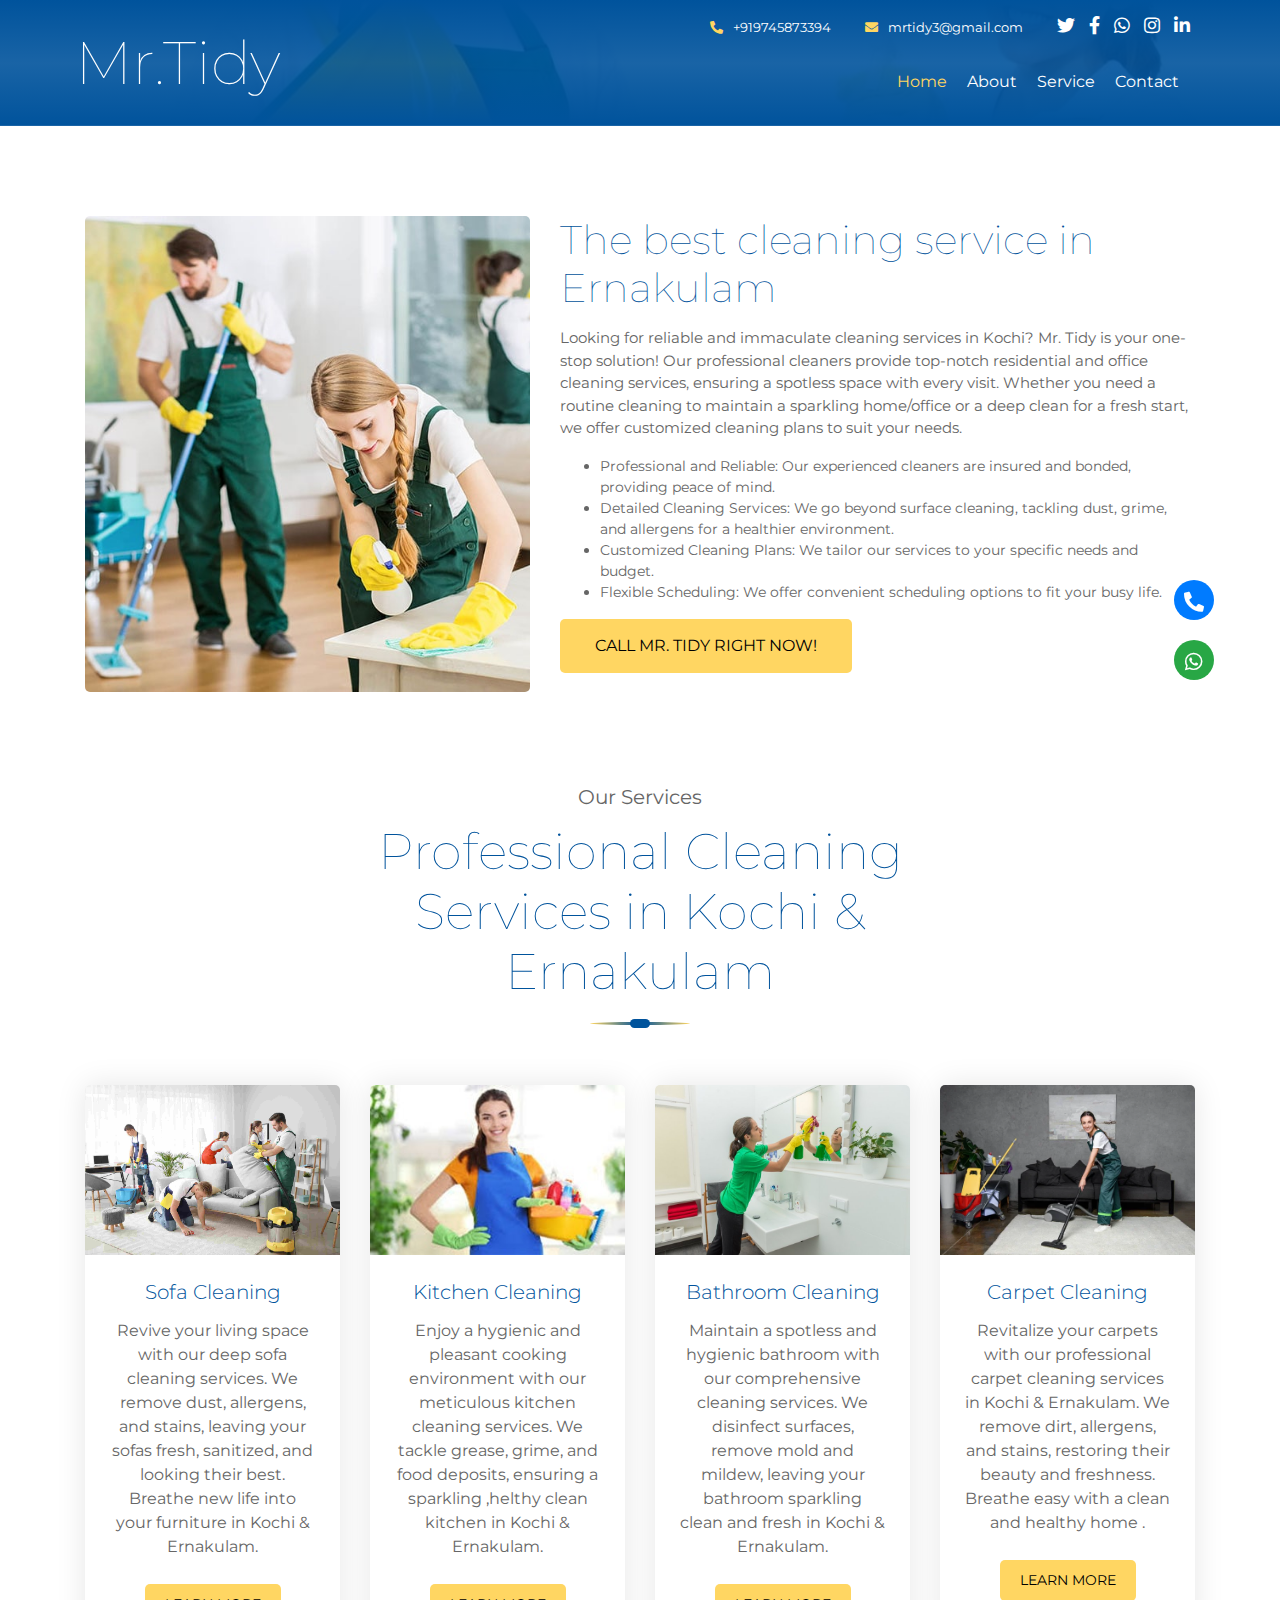
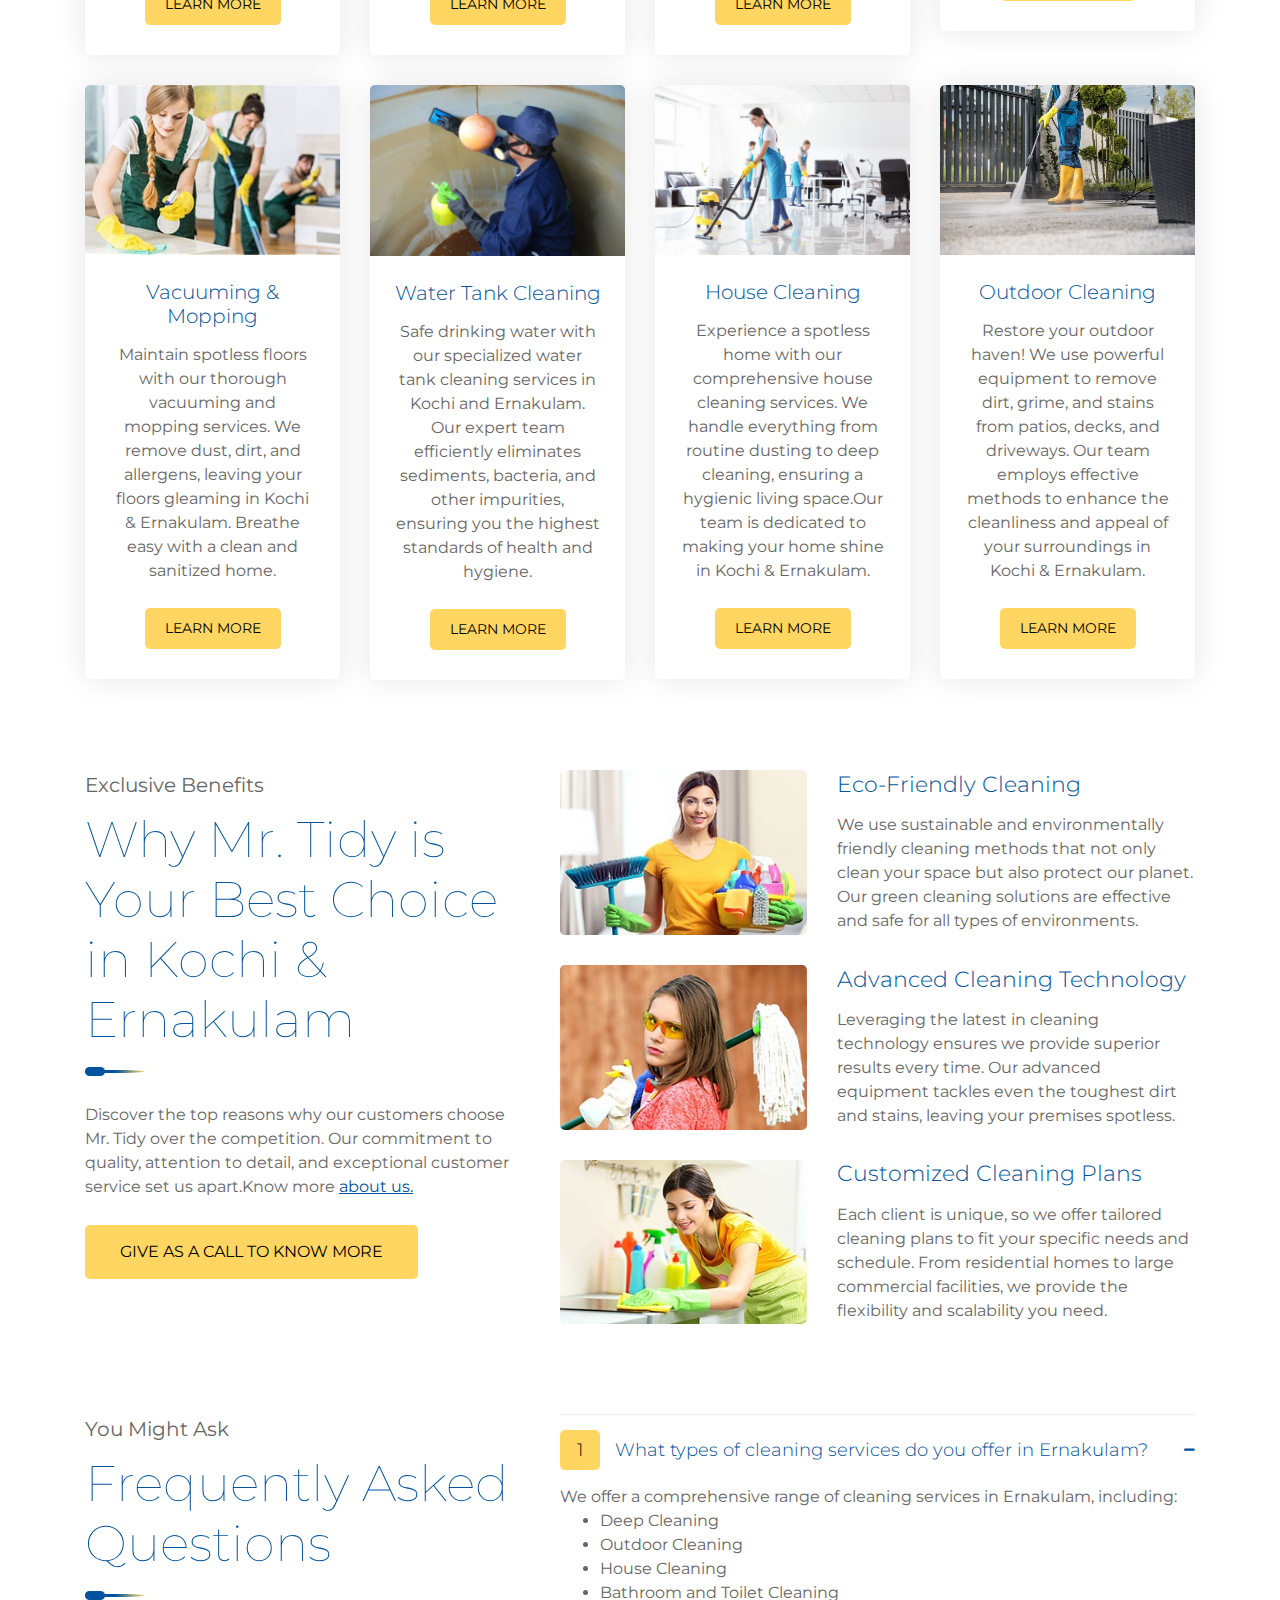
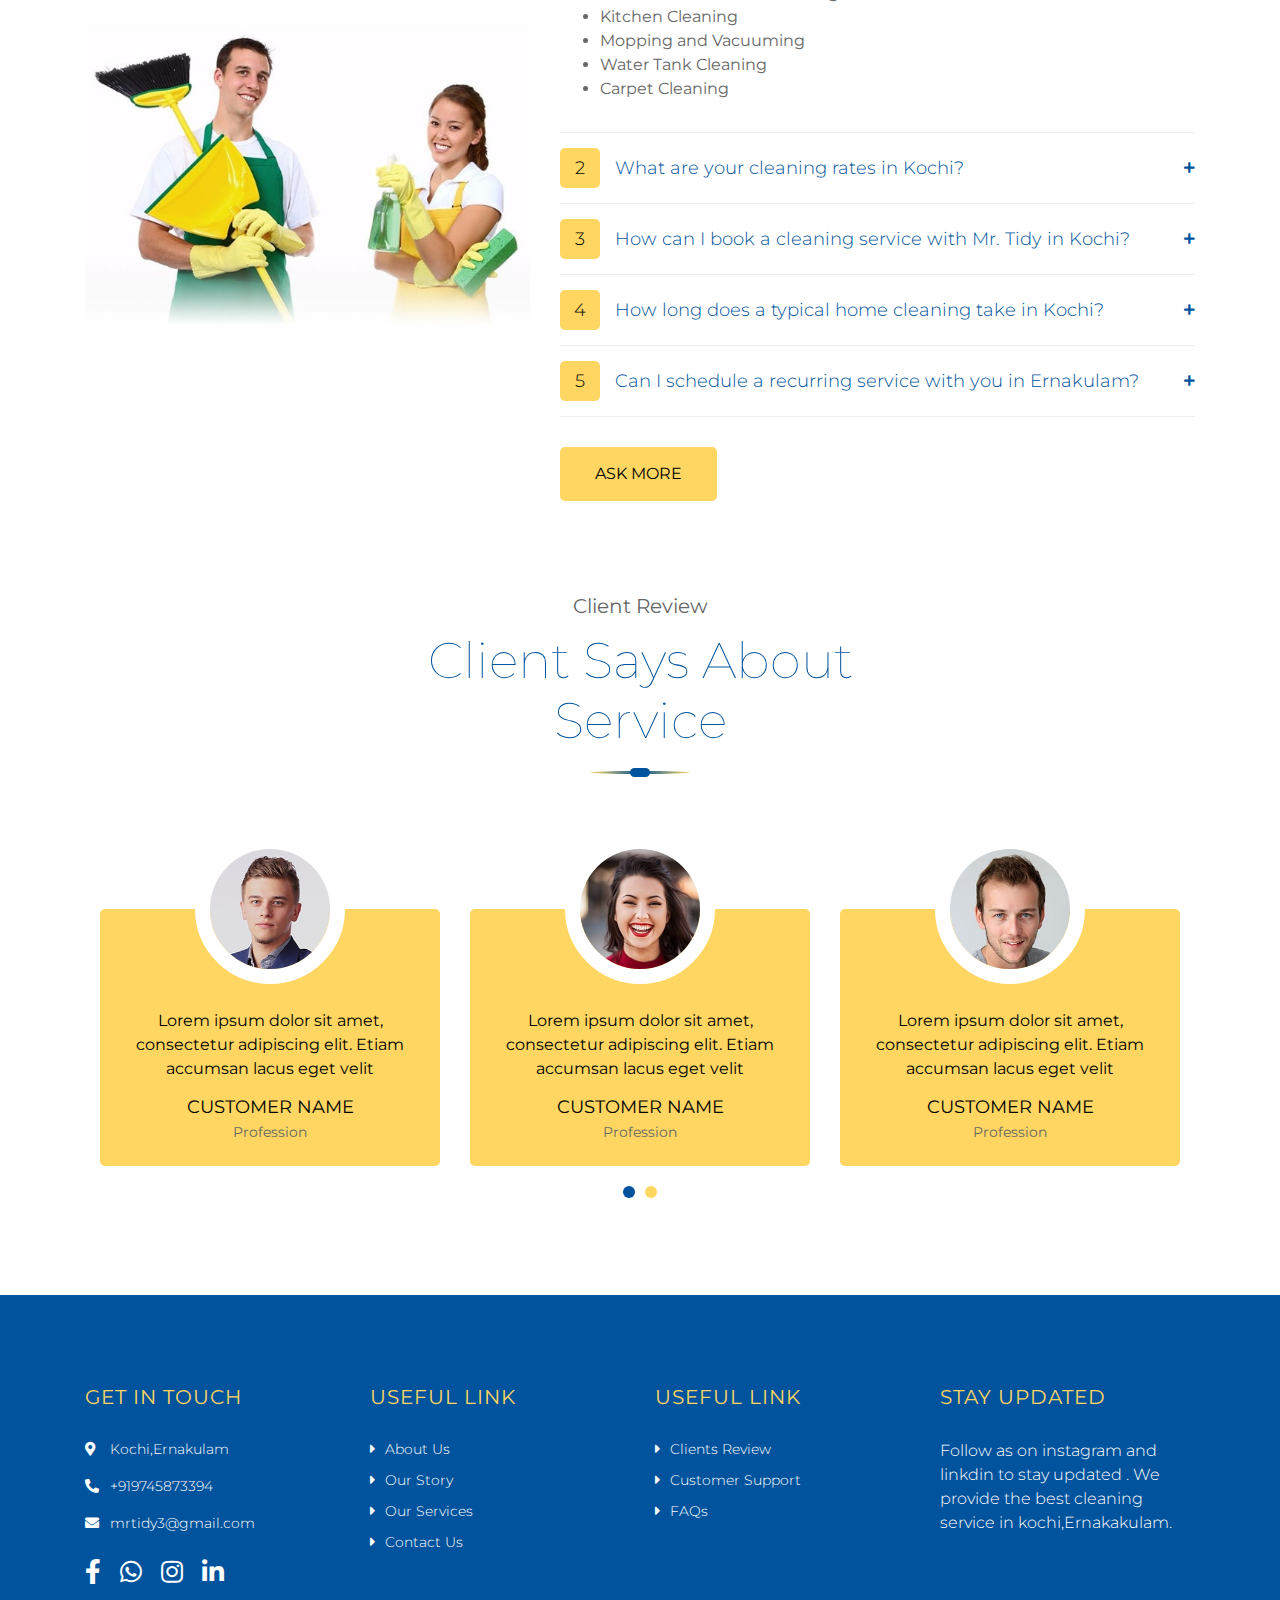
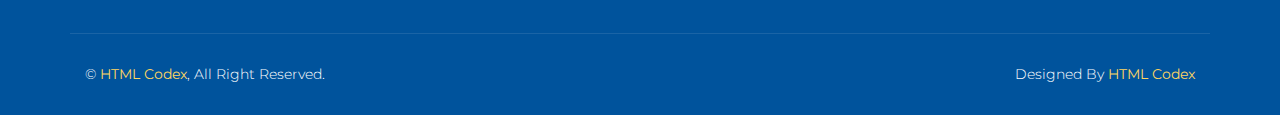
==== index.html @ b089f9a9 "email send success full" ====
<!DOCTYPE html>
<html lang="en">
  <head>
    <meta charset="utf-8" />
    <title>mr:tidy the best cleaning service in kerala</title>
    <meta content="width=device-width, initial-scale=1.0" name="viewport" />

    <meta
      content="cleaning services Ernakulam, cleaning company Ernakulam, home cleaning Ernakulam, 
      commercial cleaning Ernakulam, sofa cleaning Ernakulam, deep cleaning Ernakulam,
       carpet cleaning Ernakulam, cleaning service Kerala,
        cleaning company Kerala,Cleaning Service in Kochi,
        Kochi Cleaning Service, Professional Cleaning in Kochi,
        Kochi Cleaning Company, House cleaning service in kochi,
        How much does deep cleaning cost in Kochi?,
        How much do most cleaning services charge?,
        Top cleaning service in kochi"
      name="keywords"
    />
    <meta
      content="Mr. Tidy offers professional cleaning services across kochi, Ernakulam district,
       including Kochi. We provide top-notch residential and commercial cleaning, ensuring a spotless space for your home or office.
        Breathe easy with our detailed cleaning services in kochi, Ernakulam! Get a free quote today!"
      name="description"
    />

    <!-- Favicon -->
    <link href="img/favicon.ico" rel="icon" />

    <!-- Google Font -->
    <link
      href="https://fonts.googleapis.com/css2?family=Montserrat:wght@100;300;400&display=swap"
      rel="stylesheet"
    />

    <!-- CSS Libraries -->
    <link
      href="https://stackpath.bootstrapcdn.com/bootstrap/4.4.1/css/bootstrap.min.css"
      rel="stylesheet"
    />
    <link
      href="https://cdnjs.cloudflare.com/ajax/libs/font-awesome/5.10.0/css/all.min.css"
      rel="stylesheet"
    />
    <link href="lib/owlcarousel/assets/owl.carousel.min.css" rel="stylesheet" />
    <link href="lib/lightbox/css/lightbox.min.css" rel="stylesheet" />

    <!-- Template Stylesheet -->
    <link href="css/style.css" rel="stylesheet" />
  </head>

  <body>
    <div class="wrapper">
      <!-- Header Start -->
      <div class="header home">
        <div class="container-fluid">
          <div class="header-top row align-items-center">
            <div class="col-lg-3">
              <div class="brand">
                <a href="index.html">
                  Mr.Tidy
                  <!-- <img src="img/logo.png" alt="Mr. Tidy - Cleaning Services"> -->
                </a>
              </div>
            </div>
            <div class="col-lg-9">
              <div class="topbar">
                <div class="topbar-col">
                  <a href="tel:+919745873394"
                    ><i class="fa fa-phone-alt"></i>+919745873394</a
                  >
                </div>
                <div class="topbar-col">
                  <a href="mailto:mrtidy.com"
                    ><i class="fa fa-envelope"></i>mrtidy3@gmail.com</a
                  >
                </div>
                <div class="topbar-col">
                  <div class="topbar-social">
                    <a href=""><i class="fab fa-twitter"></i></a>
                    <a href=""><i class="fab fa-facebook-f"></i></a>
                    <a href="https://wa.me/+919745873394"
                      ><i class="fab fa-whatsapp"></i
                    ></a>
                    <a href=""><i class="fab fa-instagram"></i></a>
                    <a href=""><i class="fab fa-linkedin-in"></i></a>
                  </div>
                </div>
              </div>
              <div class="navbar navbar-expand-lg bg-light navbar-light">
                <a href="#" class="navbar-brand">MENU</a>
                <button
                  type="button"
                  class="navbar-toggler"
                  data-toggle="collapse"
                  data-target="#navbarCollapse"
                >
                  <span class="navbar-toggler-icon"></span>
                </button>

                <div
                  class="collapse navbar-collapse justify-content-between"
                  id="navbarCollapse"
                >
                  <div class="navbar-nav ml-auto">
                    <a href="index.html" class="nav-item nav-link active"
                      >Home</a
                    >
                    <a href="about.html" class="nav-item nav-link">About</a>
                    <a href="service.html" class="nav-item nav-link">Service</a>
                    <a href="contact.html" class="nav-item nav-link">Contact</a>
                  </div>
                </div>
              </div>
            </div>
          </div>
        </div>
      </div>
      <!-- Header End -->

      <!-- About Start -->
      <div class="about">
        <div class="container">
          <div class="row">
            <div class="col-lg-5 col-md-6">
              <div class="about-img">
                <img
                  src="img/about.jpg"
                  alt="About Mr. Tidy Cleaning Services, kochi"
                />
              </div>
            </div>
            <div class="col-lg-7 col-md-6">
              <div class="about-text">
                <h2>The best cleaning service in Ernakulam</h2>
                <p>
                  Looking for reliable and immaculate cleaning services in
                  Kochi? Mr. Tidy is your one-stop solution! Our professional
                  cleaners provide top-notch residential and office cleaning
                  services, ensuring a spotless space with every visit. Whether
                  you need a routine cleaning to maintain a sparkling
                  home/office or a deep clean for a fresh start, we offer
                  customized cleaning plans to suit your needs.
                </p>
                <ul class="about-list">
                  <li>
                    Professional and Reliable: Our experienced cleaners are
                    insured and bonded, providing peace of mind.
                  </li>
                  <li>
                    Detailed Cleaning Services: We go beyond surface cleaning,
                    tackling dust, grime, and allergens for a healthier
                    environment.
                  </li>
                  <li>
                    Customized Cleaning Plans: We tailor our services to your
                    specific needs and budget.
                  </li>
                  <li>
                    Flexible Scheduling: We offer convenient scheduling options
                    to fit your busy life.
                  </li>
                </ul>
                <a class="btn" href="tel:+919745873394"
                  >Call Mr. Tidy Right Now!</a
                >
              </div>
            </div>
          </div>
        </div>
      </div>
      <!-- About End -->

      <!-- Service Start -->
      <div class="service">
        <div class="container">
          <div class="section-header">
            <p>Our Services</p>
            <h2>Professional Cleaning Services in Kochi & Ernakulam</h2>
          </div>
          <div class="row">
            <div class="col-lg-3 col-md-6">
              <div class="service-item">
                <img src="img/sofa-cleaning.jpg" alt="Sofa Cleaning Kochi" />
                <h3>Sofa Cleaning</h3>
                <p>
                  Revive your living space with our deep sofa cleaning services.
                  We remove dust, allergens, and stains, leaving your sofas
                  fresh, sanitized, and looking their best. Breathe new life
                  into your furniture in Kochi & Ernakulam.
                </p>
                <a class="btn" href="single.html">Learn More</a>
              </div>
            </div>
            <div class="col-lg-3 col-md-6">
              <div class="service-item">
                <img src="img/service-2.jpg" alt="Kitchen Cleaning Kochi" />
                <h3>Kitchen Cleaning</h3>
                <p>
                  Enjoy a hygienic and pleasant cooking environment with our
                  meticulous kitchen cleaning services. We tackle grease, grime,
                  and food deposits, ensuring a sparkling ,helthy clean kitchen
                  in Kochi & Ernakulam.
                </p>
                <a class="btn" href="">Learn More</a>
              </div>
            </div>
            <div class="col-lg-3 col-md-6">
              <div class="service-item">
                <img
                  src="img/bathroom-cleaning.jpg"
                  alt="Bathroom Cleaning Kochi"
                />
                <h3>Bathroom Cleaning</h3>
                <p>
                  Maintain a spotless and hygienic bathroom with our
                  comprehensive cleaning services. We disinfect surfaces, remove
                  mold and mildew, leaving your bathroom sparkling clean and
                  fresh in Kochi & Ernakulam.
                </p>
                <a class="btn" href="">Learn More</a>
              </div>
            </div>
            <div class="col-lg-3 col-md-6">
              <div class="service-item">
                <img src="img/service-7.jpg" alt="Carpet Cleaning Kochi" />
                <h3>Carpet Cleaning</h3>
                <p>
                  Revitalize your carpets with our professional carpet cleaning
                  services in Kochi & Ernakulam. We remove dirt, allergens, and
                  stains, restoring their beauty and freshness. Breathe easy
                  with a clean and healthy home .
                </p>
                <a class="btn" href="">Learn More</a>
              </div>
            </div>
            <div class="col-lg-3 col-md-6">
              <div class="service-item">
                <img
                  src="img/service-1.jpg"
                  alt="Vacuuming and Mopping Kochi"
                />
                <h3>Vacuuming & Mopping</h3>
                <p>
                  Maintain spotless floors with our thorough vacuuming and
                  mopping services. We remove dust, dirt, and allergens, leaving
                  your floors gleaming in Kochi & Ernakulam. Breathe easy with a
                  clean and sanitized home.
                </p>
                <a class="btn" href="">Learn More</a>
              </div>
            </div>
            <div class="col-lg-3 col-md-6">
              <div class="service-item">
                <img
                  src="img/water-tank-cleaning.webp"
                  alt="Water Tank Cleaning Kochi"
                />
                <h3>Water Tank Cleaning</h3>
                <p>
                  Safe drinking water with our specialized water tank cleaning
                  services in Kochi and Ernakulam. Our expert team efficiently
                  eliminates sediments, bacteria, and other impurities, ensuring
                  you the highest standards of health and hygiene.
                </p>
                <a class="btn" href="">Learn More</a>
              </div>
            </div>
            <div class="col-lg-3 col-md-6">
              <div class="service-item">
                <img src="img/house-cleaning.jpg" alt="House Cleaning Kochi" />
                <h3>House Cleaning</h3>
                <p>
                  Experience a spotless home with our comprehensive house
                  cleaning services. We handle everything from routine dusting
                  to deep cleaning, ensuring a hygienic living space.Our team is
                  dedicated to making your home shine in Kochi & Ernakulam.
                </p>

                <a class="btn" href="">Learn More</a>
              </div>
            </div>
            <div class="col-lg-3 col-md-6">
              <div class="service-item">
                <img
                  src="img/outdoor-cleaning.jpg"
                  alt="Outdoor Cleaning Kochi"
                />
                <h3>Outdoor Cleaning</h3>
                <p>
                  Restore your outdoor haven! We use powerful equipment to
                  remove dirt, grime, and stains from patios, decks, and
                  driveways. Our team employs effective methods to enhance the
                  cleanliness and appeal of your surroundings in Kochi &
                  Ernakulam.
                </p>

                <a class="btn" href="">Learn More</a>
              </div>
            </div>
          </div>
        </div>
      </div>

      <!-- Service End -->

      <!-- Feature Start -->
      <div class="feature">
        <div class="container">
          <div class="row">
            <div class="col-md-5">
              <div class="section-header left">
                <p>Exclusive Benefits</p>
                <h2>Why Mr. Tidy is Your Best Choice in Kochi & Ernakulam</h2>
              </div>
              <p>
                Discover the top reasons why our customers choose Mr. Tidy over
                the competition. Our commitment to quality, attention to detail,
                and exceptional customer service set us apart.Know more
                <a class="text-underline" href="about.html">about us.</a>
              </p>
              <a class="btn" href="tel:+919745873394"
                >Give as a call to know more</a
              >
            </div>
            <div class="col-md-7">
              <div class="row align-items-center feature-item">
                <div class="col-5">
                  <img
                    src="img/feature-1.jpg"
                    alt="Eco-Friendly Cleaning Solutions"
                  />
                </div>
                <div class="col-7">
                  <h3>Eco-Friendly Cleaning</h3>
                  <p>
                    We use sustainable and environmentally friendly cleaning
                    methods that not only clean your space but also protect our
                    planet. Our green cleaning solutions are effective and safe
                    for all types of environments.
                  </p>
                </div>
              </div>
              <div class="row align-items-center feature-item">
                <div class="col-5">
                  <img
                    src="img/feature-2.jpg"
                    alt="Advanced Cleaning Technology"
                  />
                </div>
                <div class="col-7">
                  <h3>Advanced Cleaning Technology</h3>
                  <p>
                    Leveraging the latest in cleaning technology ensures we
                    provide superior results every time. Our advanced equipment
                    tackles even the toughest dirt and stains, leaving your
                    premises spotless.
                  </p>
                </div>
              </div>
              <div class="row align-items-center feature-item">
                <div class="col-5">
                  <img
                    src="img/feature-3.jpg"
                    alt="Customized Cleaning Plans"
                  />
                </div>
                <div class="col-7">
                  <h3>Customized Cleaning Plans</h3>
                  <p>
                    Each client is unique, so we offer tailored cleaning plans
                    to fit your specific needs and schedule. From residential
                    homes to large commercial facilities, we provide the
                    flexibility and scalability you need.
                  </p>
                </div>
              </div>
            </div>
          </div>
        </div>
      </div>
      <!-- Feature End -->

      <!-- FAQs Start -->
      <div class="faqs">
        <div class="container">
          <div class="row">
            <div class="col-md-5">
              <div class="section-header left">
                <p>You Might Ask</p>
                <h2>Frequently Asked Questions</h2>
              </div>
              <img src="img/faqs.jpg" alt="Image" />
            </div>
            <div class="col-md-7">
              <div id="accordion">
                <div class="card">
                  <div class="card-header">
                    <a
                      class="card-link collapsed"
                      data-toggle="collapse"
                      href="#collapseOne"
                      aria-expanded="true"
                    >
                      <span>1</span> What types of cleaning services do you
                      offer in Ernakulam?
                    </a>
                  </div>
                  <div
                    id="collapseOne"
                    class="collapse show"
                    data-parent="#accordion"
                  >
                    <div class="card-body">
                      We offer a comprehensive range of cleaning services in
                      Ernakulam, including:
                      <ul>
                        <li>Deep Cleaning</li>
                        <li>Outdoor Cleaning</li>
                        <li>House Cleaning</li>
                        <li>Bathroom and Toilet Cleaning</li>
                        <li>Kitchen Cleaning</li>
                        <li>Mopping and Vacuuming</li>
                        <li>Water Tank Cleaning</li>
                        <li>Carpet Cleaning</li>
                      </ul>
                    </div>
                  </div>
                </div>
                <div class="card">
                  <div class="card-header">
                    <a
                      class="card-link"
                      data-toggle="collapse"
                      href="#collapseTwo"
                    >
                      <span>2</span> What are your cleaning rates in Kochi?
                    </a>
                  </div>
                  <div
                    id="collapseTwo"
                    class="collapse"
                    data-parent="#accordion"
                  >
                    <div class="card-body">
                      Our cleaning services in Kochi are priced per square feet,
                      with rates starting at:
                      <ul>
                        <li>
                          <strong>Basic Package:</strong> ₹4.5 per square feet
                        </li>
                        <li>
                          <strong>Standard Package:</strong> ₹5.5 per square
                          feet
                        </li>
                        <li>
                          <strong>Premium Package:</strong> ₹6.5 per square feet
                        </li>
                      </ul>
                      Each package is tailored to meet different cleaning needs
                      and preferences. Contact us for more detailed information
                      and to choose the package that best suits your
                      requirements.
                    </div>
                  </div>
                </div>

                <div class="card">
                  <div class="card-header">
                    <a
                      class="card-link"
                      data-toggle="collapse"
                      href="#collapseThree"
                    >
                      <span>3</span> How can I book a cleaning service with Mr.
                      Tidy in Kochi?
                    </a>
                  </div>
                  <div
                    id="collapseThree"
                    class="collapse"
                    data-parent="#accordion"
                  >
                    <div class="card-body">
                      You can connect with us through WhatsApp, give us a call,
                      or send us an email via the contact page. Making a phone
                      call is the most convenient option and allows for a better
                      understanding of our services.
                    </div>
                  </div>
                </div>
                <div class="card">
                  <div class="card-header">
                    <a
                      class="card-link"
                      data-toggle="collapse"
                      href="#collapseFour"
                    >
                      <span>4</span> How long does a typical home cleaning take
                      in Kochi?
                    </a>
                  </div>
                  <div
                    id="collapseFour"
                    class="collapse"
                    data-parent="#accordion"
                  >
                    <div class="card-body">
                      In normal cases it will take 9-10 hours.
                    </div>
                  </div>
                </div>
                <div class="card">
                  <div class="card-header">
                    <a
                      class="card-link"
                      data-toggle="collapse"
                      href="#collapseFour"
                    >
                      <span>5</span> Can I schedule a recurring service with you
                      in Ernakulam?
                    </a>
                  </div>
                  <div
                    id="collapseFour"
                    class="collapse"
                    data-parent="#accordion"
                  >
                    <div class="card-body">
                      Yes, we are here to help with your needs. Give us a call,
                      and we can discuss it further.
                    </div>
                  </div>
                </div>
              </div>
              <a class="btn" href="https://wa.me/+919745873394">Ask more</a>
            </div>
          </div>
        </div>
      </div>
      <!-- FAQs End -->

      <!-- Testimonial Start -->
      <div class="testimonial">
        <div class="container">
          <div class="section-header">
            <p>Client Review</p>
            <h2>Client Says About Service</h2>
          </div>
          <div class="owl-carousel testimonials-carousel">
            <div class="testimonial-item">
              <div class="testimonial-img">
                <img src="img/testimonial-1.jpg" alt="" />
              </div>
              <div class="testimonial-content">
                <p>
                  Lorem ipsum dolor sit amet, consectetur adipiscing elit. Etiam
                  accumsan lacus eget velit
                </p>
                <h3>Customer Name</h3>
                <h4>Profession</h4>
              </div>
            </div>
            <div class="testimonial-item">
              <div class="testimonial-img">
                <img src="img/testimonial-2.jpg" alt="" />
              </div>
              <div class="testimonial-content">
                <p>
                  Lorem ipsum dolor sit amet, consectetur adipiscing elit. Etiam
                  accumsan lacus eget velit
                </p>
                <h3>Customer Name</h3>
                <h4>Profession</h4>
              </div>
            </div>
            <div class="testimonial-item">
              <div class="testimonial-img">
                <img src="img/testimonial-3.jpg" alt="" />
              </div>
              <div class="testimonial-content">
                <p>
                  Lorem ipsum dolor sit amet, consectetur adipiscing elit. Etiam
                  accumsan lacus eget velit
                </p>
                <h3>Customer Name</h3>
                <h4>Profession</h4>
              </div>
            </div>
            <div class="testimonial-item">
              <div class="testimonial-img">
                <img src="img/testimonial-4.jpg" alt="" />
              </div>
              <div class="testimonial-content">
                <p>
                  Lorem ipsum dolor sit amet, consectetur adipiscing elit. Etiam
                  accumsan lacus eget velit
                </p>
                <h3>Customer Name</h3>
                <h4>Profession</h4>
              </div>
            </div>
          </div>
        </div>
      </div>
      <!-- Testimonial End -->

      <!-- icons - start -->
      <div class="contact-icons container">
        <a href="tel:+919745873394" class="phone-icon">
          <i class="fa fa-phone-alt"></i>
        </a>
        <a href="https://wa.me/+919745873394" class="whatsapp-icon">
          <i class="fab fa-whatsapp"></i>
        </a>
      </div>
      <!-- icons End -->

      <!-- Footer Start -->
      <div class="footer">
        <div class="container">
          <div class="row">
            <div class="col-md-6 col-lg-3">
              <div class="footer-contact">
                <h2>Get In Touch</h2>
                <p><i class="fa fa-map-marker-alt"></i>Kochi,Ernakulam</p>
                <p><i class="fa fa-phone-alt"></i>+919745873394</p>
                <p><i class="fa fa-envelope"></i>mrtidy3@gmail.com</p>
                <div class="footer-social">
                  <a href=""><i class="fab fa-facebook-f"></i></a>
                  <a href=""><i class="fab fa-whatsapp"></i></a>
                  <a href=""><i class="fab fa-instagram"></i></a>
                  <a href=""><i class="fab fa-linkedin-in"></i></a>
                </div>
              </div>
            </div>
            <div class="col-md-6 col-lg-3">
              <div class="footer-link">
                <h2>Useful Link</h2>
                <a href="about.html">About Us</a>
                <a href="about.html">Our Story</a>
                <a href="contact.html">Our Services</a>
                <a href="contact.html">Contact Us</a>
              </div>
            </div>
            <div class="col-md-6 col-lg-3">
              <div class="footer-link">
                <h2>Useful Link</h2>
                <a href="index.html">Clients Review</a>
                <a href="contact.html">Customer Support</a>
                <a href="contact.html">FAQs</a>
              </div>
            </div>
            <div class="col-md-6 col-lg-3">
              <div class="footer-form">
                <h2>Stay Updated</h2>
                <p>
                  Follow as on instagram and linkdin to stay updated . We
                  provide the best cleaning service in kochi,Ernakakulam.
                </p>
              </div>
            </div>
          </div>
        </div>
        <div class="container copyright">
          <div class="row">
            <div class="col-md-6">
              <p>
                &copy; <a href="https://htmlcodex.com">HTML Codex</a>, All Right
                Reserved.
              </p>
            </div>
            <div class="col-md-6">
              <p>Designed By <a href="https://htmlcodex.com">HTML Codex</a></p>
            </div>
          </div>
        </div>
      </div>
      <!-- Footer End -->

      <a href="#" class="back-to-top"><i class="fa fa-chevron-up"></i></a>
    </div>

    <!-- JavaScript Libraries -->
    <script src="https://code.jquery.com/jquery-3.4.1.min.js"></script>
    <script src="https://stackpath.bootstrapcdn.com/bootstrap/4.4.1/js/bootstrap.bundle.min.js"></script>
    <script src="lib/easing/easing.min.js"></script>
    <script src="lib/owlcarousel/owl.carousel.min.js"></script>
    <script src="lib/isotope/isotope.pkgd.min.js"></script>
    <script src="lib/lightbox/js/lightbox.min.js"></script>

    <!-- Template Javascript -->
    <script src="js/main.js"></script>
  </body>
</html>
---- css/style.css ----
/*******************************/
/********* General CSS *********/
/*******************************/
body {
  color: #666666;
  background: #ffffff;
  font-family: "Montserrat", sans-serif;
  font-weight: 400;
}

h1,
h2,
h3,
h4,
h5,
h6 {
  font-weight: 100;
}

a {
  color: #454545;
  transition: 0.3s;
}

a:hover,
a:active,
a:focus {
  color: #333333;
  outline: none;
  text-decoration: none;
}

.btn:focus {
  box-shadow: none;
}

.wrapper {
  position: relative;
  width: 100%;
  max-width: 1366px;
  margin: 0 auto;
  background: #ffffff;
}

.back-to-top {
  position: fixed;
  display: none;
  background: #ffd662;
  color: #000000;
  width: 44px;
  height: 44px;
  text-align: center;
  line-height: 1;
  font-size: 22px;
  border-radius: 5px;
  right: 15px;
  bottom: 15px;
  transition: background 0.5s;
  z-index: 9;
}

.back-to-top:hover {
  color: #ffffff;
  background: #00539c;
}

.back-to-top i {
  padding-top: 10px;
}

/*******************************/
/********** Header CSS *********/
/*******************************/
.header {
  position: relative;
  width: 100%;
  padding: 15px 0 0 0;
  background: #00539c;
}

.header.home {
  margin-bottom: 45px;
  background: linear-gradient(
      rgba(0, 83, 156, 1),
      rgba(0, 83, 156, 0.9),
      rgba(0, 83, 156, 1)
    ),
    url(../img/header.jpg);
  background-position: center;
  background-repeat: no-repeat;
  background-size: cover;
}

@media (min-width: 992px) {
  .header .row {
    padding: 0 60px;
  }
}

.header .header-top {
  padding-bottom: 15px;
  border-bottom: 1px solid rgba(255, 255, 255, 0.1);
}

.header .brand {
  position: relative;
}

.header .brand a {
  color: #ffffff;
  font-size: 60px;
  font-weight: 100;
}

.header .brand img {
  width: 100%;
  max-width: 150px;
  height: 100%;
  max-height: 100px;
}

.header .topbar {
  position: relative;
  text-align: right;
}

.header .topbar .topbar-col {
  display: inline-block;
  padding: 0 15px;
  margin-bottom: 15px;
}

.header .topbar-col a {
  color: #ffffff;
  font-size: 13px;
}

.header .topbar-col a i {
  margin-right: 10px;
  color: #ffd662;
}

.header .topbar-social {
  position: relative;
}

.header .topbar-social a {
  display: inline-block;
}

.header .topbar-social a i {
  margin-right: 10px;
  font-size: 18px;
  color: #ffffff;
}

.header .topbar-social a:last-child i {
  margin: 0;
}

.header .topbar-social a:hover i {
  color: #ffd662;
}

.header .dropdown-menu {
  margin-top: 0;
  border: 0;
  border-radius: 5px;
  background: #eeeeee;
}

.header .dropdown-menu a.active {
  color: #ffd662;
}

@media (min-width: 992px) {
  .header .navbar {
    background: transparent !important;
  }

  .header .navbar-brand {
    display: none;
  }

  .header .navbar-light a.nav-link,
  .header .navbar-light .show > .nav-link {
    position: relative;
    padding: 8px 10px;
    color: #ffffff;
    font-size: 16px;
    z-index: 1;
  }

  .header .navbar-light a.nav-link:hover,
  .header .navbar-light a.nav-link.active {
    color: #ffd662;
  }
}

@media (max-width: 992px) {
  .header .brand {
    text-align: center;
    margin-bottom: 15px;
  }

  .header .topbar {
    text-align: center;
    margin-bottom: 15px;
  }

  .header .topbar .topbar-col {
    margin: 0;
  }

  .header .topbar .topbar-social {
    margin-top: 5px;
  }

  .header .navbar {
    background: #ffffff !important;
    border: none;
    z-index: 1;
  }

  .header a.nav-link {
    padding: 5px 0;
  }

  .header .dropdown-menu {
    box-shadow: none;
  }
}

.header .navbar .btn {
  position: relative;
  margin-left: 15px;
  padding: 12px 20px 10px 20px;
  font-size: 13px;
  text-transform: uppercase;
  color: #00539c;
  border: none;
  border-radius: 5px;
  background: #ffffff;
  transition: 0.3s;
}

.header .navbar .btn:hover {
  color: #000000;
  background: #ffd662;
}

.header .navbar .btn i {
  font-size: 16px;
  margin-right: 8px;
}

@media (max-width: 992px) {
  .header .navbar {
    border-radius: 5px;
  }

  .header .navbar .btn {
    display: none;
  }
}

.header .hero {
  padding-top: 60px;
  padding-bottom: 60px;
}

.header .hero h2 {
  margin: 0;
  font-size: 60px;
  font-weight: 100;
  color: #ffffff;
}

.header .hero h2 span {
  color: #ffd662;
}

.header .hero p {
  margin: 10px 0 20px 0;
  font-size: 22px;
  color: #ffffff;
}

.header .hero a.btn {
  position: relative;
  padding: 15px 30px;
  font-size: 16px;
  text-transform: uppercase;
  color: #00539c;
  border: none;
  border-radius: 5px;
  background: #ffffff;
  transition: 0.3s;
}

.header .hero a.btn:hover {
  color: #000000;
  background: #ffd662;
}

.header .hero .form {
  padding: 30px;
  border: 1px solid rgba(255, 255, 255, 0.4);
  background: rgba(255, 255, 255, 0.3);
  border-radius: 5px;
}

.header .hero .form h3 {
  color: #ffffff;
  font-weight: 300;
}

.header .hero .form input,
.header .hero .form select,
.header .hero .form textarea {
  margin-bottom: 15px;
  height: 45px;
  border-radius: 5px;
  border: 1px solid rgba(255, 255, 255, 0.3);
  background: rgba(255, 255, 255, 0.2);
}

.header .hero .form textarea {
  height: 75px;
}

.header .hero .form select,
.header .hero .form input::placeholder,
.header .hero .form textarea::placeholder {
  color: #ffffff;
}

.header .hero .form select option:not(:checked) {
  color: #666666;
}

.header .hero .form .btn {
  position: relative;
  padding: 10px 35px;
  font-size: 16px;
  text-transform: uppercase;
  color: #000000;
  border: none;
  border-radius: 5px;
  background: #ffd662;
  transition: 0.3s;
}

.header .hero .form .btn:hover {
  color: #00539c;
  background: #ffffff;
}

@media (max-width: 767.98px) {
  .header .hero .form {
    margin-top: 45px;
  }
}

/*******************************/
/******* Page Header CSS *******/
/*******************************/
.page-header {
  position: relative;
  margin-bottom: 45px;
  padding: 90px 0;
  text-align: center;
  background: #ffd662;
}

.page-header h2 {
  color: #000000;
  font-size: 60px;
  font-weight: 100;
  text-transform: uppercase;
  margin-bottom: 15px;
}

.page-header a {
  position: relative;
  padding: 0 12px;
  font-size: 22px;
  font-weight: 300;
  color: #00539c;
}

.page-header a:hover {
  color: #000000;
}

.page-header a::after {
  position: absolute;
  content: "/";
  width: 8px;
  height: 8px;
  top: -2px;
  right: -7px;
  text-align: center;
  color: #666666;
}

.page-header a:last-child::after {
  display: none;
}

/*******************************/
/******* Section Header ********/
/*******************************/
.section-header {
  position: relative;
  width: 100%;
  max-width: 550px;
  text-align: center;
  margin: 0 auto;
  margin-bottom: 60px;
  padding-bottom: 15px;
}

.section-header::before {
  position: absolute;
  content: "";
  width: 100px;
  height: 3px;
  left: calc(50% - 50px);
  bottom: 0;
  background: linear-gradient(to left, #ffd662, #00539c, #ffd662);
  border-radius: 100%;
}

.section-header::after {
  position: absolute;
  content: "";
  width: 20px;
  height: 9px;
  left: calc(50% - 10px);
  bottom: -3px;
  background: #00539c;
  border-radius: 5px;
}

.section-header p {
  margin-bottom: 10px;
  font-size: 20px;
}

.section-header h2 {
  color: #00539c;
  font-size: 50px;
  font-weight: 100;
}

.section-header.left {
  text-align: left;
}

.section-header.left::before {
  width: 60px;
  left: 0;
  background: linear-gradient(to left, #ffd662, #00539c, #00539c);
  border-radius: 0 100% 100% 0;
}

.section-header.left::after {
  left: 0;
  border-radius: 5px;
}

/*******************************/
/********** About CSS **********/
/*******************************/
.about {
  position: relative;
  width: 100%;
  padding: 45px 0;
}

.about .about-img img {
  width: 100%;
  border-radius: 5px;
}

.about .about-text h2 {
  position: relative;
  color: #00539c;
  font-size: 40px;
  margin-bottom: 15px;
}

.about .about-text h2 span {
  font-size: 110px;
}

.about .about-text p {
  font-size: 15px;
}
.about .about-list li {
  font-size: 14.1px;
}

.about .about-text a.btn {
  padding: 15px 35px;
  font-size: 16px;
  text-transform: uppercase;
  color: #000000;
  border: none;
  border-radius: 5px;
  background: #ffd662;
  transition: 0.3s;
}

.about .about-text a.btn:hover {
  color: #ffffff;
  background: #00539c;
}

@media (max-width: 767.98px) {
  .about .about-img img {
    margin-bottom: 30px;
  }
}

/*******************************/
/********* Service CSS *********/
/*******************************/
.service {
  position: relative;
  width: 100%;
  padding: 45px 0 15px 0;
}

.service .service-item {
  position: relative;
  width: 100%;
  text-align: center;
  background: #ffffff;
  border-radius: 5px;
  margin-bottom: 30px;
  box-shadow: 0 0 30px rgba(0, 0, 0, 0.1);
}

.service .service-item img {
  width: 100%;
  border-radius: 5px 5px 0 0;
}

.service .service-item h3 {
  margin: 0;
  padding: 25px 15px 15px 15px;
  font-size: 20px;
  font-weight: 300;
  color: #00539c;
}

.service .service-item p {
  margin: 0;
  padding: 0 25px 25px 25px;
  font-size: 16px;
}

.service .service-item a.btn {
  position: relative;
  margin-bottom: 30px;
  padding: 10px 20px;
  font-size: 14px;
  text-transform: uppercase;
  color: #000000;
  border: none;
  border-radius: 5px;
  background: #ffd662;
  transition: 0.3s;
}

.service .service-item:hover a.btn {
  color: #ffffff;
  background: #00539c;
}

.service .service-item a.btn:hover {
  color: #000000;
  background: #ffd662;
}

/*******************************/
/********* Feature CSS *********/
/*******************************/
.feature {
  position: relative;
  width: 100%;
  padding: 45px 0 15px 0;
}

.feature .section-header {
  margin-bottom: 30px;
}

.feature a.btn {
  margin-top: 10px;
  padding: 15px 35px;
  font-size: 16px;
  text-transform: uppercase;
  color: #000000;
  border: none;
  border-radius: 5px;
  background: #ffd662;
  transition: 0.3s;
}

.feature a.btn:hover {
  color: #ffffff;
  background: #00539c;
}

.feature .feature-item {
  margin-bottom: 30px;
}

.feature .feature-item img {
  width: 100%;
  border-radius: 5px;
}

.feature .feature-item h3 {
  margin-bottom: 15px;
  font-size: 22px;
  font-weight: 300;
  color: #00539c;
}

.feature .feature-item p {
  margin: 0;
  font-size: 16px;
}

@media (max-width: 767.98px) {
  .feature a.btn {
    margin-bottom: 45px;
  }
}

.text-underline {
  text-decoration: underline;
  color: #00539c;
}
/*******************************/
/*********** Team CSS **********/
/*******************************/
.team {
  position: relative;
  width: 100%;
  padding: 45px 0 15px 0;
}

.team .team-item {
  margin-bottom: 30px;
}

.team .team-img {
  position: relative;
  font-size: 0;
  clip-path: polygon(50% 0%, 100% 25%, 100% 75%, 50% 100%, 0% 75%, 0% 25%);
  -webkit-clip-path: polygon(
    50% 0%,
    100% 25%,
    100% 75%,
    50% 100%,
    0% 75%,
    0% 25%
  );
}

.team .team-img img {
  width: 100%;
  height: auto;
}

.team .team-text {
  padding: 150px 15px 30px 15px;
  margin-top: -130px;
  text-align: center;
  background: #ffffff;
  border: 1px solid #eeeeee;
  transition: 0.3s;
}

.team .team-text:hover {
  background: #ffd662;
  border: 1px solid #ffd662;
}

.team .team-text h2 {
  margin-bottom: 5px;
  font-size: 20px;
  font-weight: 400;
  color: #00539c;
}

.team .team-text h3 {
  margin-bottom: 20px;
  font-size: 16px;
  font-weight: 300;
}

.team .team-social {
  position: relative;
  width: 100%;
  display: flex;
  align-items: center;
  justify-content: center;
  font-size: 0;
}

.team .team-social a {
  display: inline-block;
  width: 40px;
  height: 40px;
  margin-right: 10px;
  padding: 11px 0 10px 0;
  font-size: 16px;
  font-weight: 300;
  line-height: 16px;
  text-align: center;
  color: #ffffff;
  border-radius: 5px;
  transition: 0.3s;
}

.team .team-social a.social-tw {
  background: #00acee;
}

.team .team-social a.social-fb {
  background: #3b5998;
}

.team .team-social a.social-li {
  background: #0e76a8;
}

.team .team-social a.social-in {
  background: #3f729b;
}

.team .team-social a.social-yt {
  background: #c4302b;
}

.team .team-social a:last-child {
  margin-right: 0;
}

.team .team-social a:hover {
  color: #ffffff;
  background: #00539c;
}

/*******************************/
/*********** FAQs CSS **********/
/*******************************/
.faqs {
  position: relative;
  width: 100%;
  padding: 45px 0;
}

.faqs .section-header {
  margin-bottom: 30px;
}

.faqs img {
  width: 100%;
  border-radius: 5px;
}

@media (max-width: 767.98px) {
  .faqs img {
    margin-bottom: 30px;
  }
}

.faqs .card {
  margin-bottom: 15px;
  padding-top: 15px;
  border: none;
  border-radius: 0;
  border-top: 1px solid #eeeeee;
}

.faqs .card:last-child {
  margin-bottom: 0;
  padding-bottom: 15px;
  border-bottom: 1px solid #eeeeee;
}

.faqs .card-header {
  padding: 0;
  border: none;
  background: #ffffff;
}

.faqs .card-header a {
  display: block;
  width: 100%;
  color: #00539c;
  font-size: 18px;
  font-weight: 300;
  line-height: 40px;
}

.faqs .card-header a span {
  display: inline-block;
  width: 40px;
  height: 40px;
  margin-right: 10px;
  text-align: center;
  background: #ffd662;
  color: #000000;
  border-radius: 5px;
}

.faqs .card-header [data-toggle="collapse"]:after {
  font-family: "font Awesome 5 Free";
  content: "\f067";
  float: right;
  color: #00539c;
  font-size: 12px;
  font-weight: 900;
  transition: 0.3s;
}

.faqs .card-header [data-toggle="collapse"][aria-expanded="true"]:after {
  font-family: "font Awesome 5 Free";
  content: "\f068";
  float: right;
  color: #00539c;
  font-size: 12px;
  font-weight: 900;
  transition: 0.3s;
}

.faqs .card-body {
  padding: 15px 0 0 0;
  font-size: 16px;
  border: none;
  background: #ffffff;
}

.faqs a.btn {
  margin-top: 30px;
  padding: 15px 35px;
  font-size: 16px;
  text-transform: uppercase;
  color: #000000;
  border: none;
  border-radius: 5px;
  background: #ffd662;
  transition: 0.3s;
}

.faqs a.btn:hover {
  color: #ffffff;
  background: #00539c;
}

/*******************************/
/****** Pricing Plan CSS *******/
/*******************************/
.price {
  position: relative;
  padding: 45px 0 15px 0;
}

.price .price-item {
  text-align: center;
  background: #ffffff;
  border-radius: 5px;
  box-shadow: 0 0 30px rgba(0, 0, 0, 0.1);
  margin-bottom: 30px;
}

.price .price-header {
  padding: 30px 0 50px 0;
  color: #000000;
  background: #ffd662;
  border-radius: 5px 5px 0 0;
}

.price .featured-item .price-header {
  color: #ffffff;
  background: #00539c;
}

.price .price-icon {
  margin-bottom: 15px;
}

.price .price-icon i {
  display: inline-block;
  font-size: 45px;
}

.price .price-title h2 {
  font-size: 24px;
  font-weight: 300;
  letter-spacing: 2px;
}

.price .price-pricing h2 {
  font-size: 60px;
  font-weight: 100;
  margin-left: 15px;
  margin-bottom: 0;
}

.price .price-pricing h2 small {
  position: absolute;
  font-size: 18px;
  font-weight: 300;
  margin-top: 16px;
  margin-left: -15px;
}

.price .price-body {
  padding: 20px 0;
  background: #ffffff;
  border-radius: 25px 30px 0 0;
  margin-top: -30px;
}

.price .price-des ul {
  margin: 0;
  padding: 0;
  list-style: none;
}

.price .price-des ul li {
  color: #2a293e;
  font-size: 14px;
  font-weight: 300;
  padding: 5px;
  border-bottom: 1px solid #eeeeee;
}

.price .price-des ul li:last-child {
  border: none;
}

.price .price-footer {
  padding-bottom: 30px;
  background: #ffffff;
  border-radius: 0 0 5px 5px;
}

.price .price-action a {
  display: inline-block;
  padding: 10px 25px;
  color: #000000;
  font-size: 14px;
  letter-spacing: 2px;
  background: #ffd662;
  border-radius: 5px;
  transition: 0.3s;
}

.price .price-action a i {
  margin-right: 5px;
}

.price .price-action a:hover {
  color: #ffffff;
  background: #00539c;
}

.price .featured-item .price-action a {
  color: #ffffff;
  background: #00539c;
}

.price .featured-item .price-action a:hover {
  color: #000000;
  background: #ffd662;
}

/*******************************/
/********** Newsletter *********/
/*******************************/
.newsletter {
  position: relative;
  margin: 45px 0;
  padding: 60px 0;
  background: #00539c;
}

.newsletter h2 {
  color: #ffffff;
  font-size: 45px;
  font-weight: 100;
  text-transform: uppercase;
}

.newsletter p {
  margin: 0;
  color: #ffffff;
  font-size: 20px;
  font-weight: 300;
}

.newsletter .form {
  position: relative;
}

.newsletter input {
  height: 60px;
  border: none;
  border-radius: 5px;
}

.newsletter .btn {
  position: absolute;
  top: 5px;
  right: 5px;
  height: 50px;
  padding: 10px 20px;
  font-size: 16px;
  font-weight: 400;
  text-transform: uppercase;
  color: #000000;
  background: #ffd662;
  border-radius: 5px;
  transition: 0.3s;
}

.newsletter .btn:hover {
  color: #ffffff;
  background: #00539c;
}

/*******************************/
/******* Testimonial CSS *******/
/*******************************/
.testimonial {
  position: relative;
  padding: 45px 0;
}

.testimonial .testimonial-item {
  position: relative;
  margin: 0 15px;
  text-align: center;
}

.testimonial .testimonial-img {
  position: relative;
  margin-bottom: 15px;
  z-index: 1;
}

.testimonial .testimonial-item img {
  margin: 0 auto;
  width: 150px;
  border: 15px solid #ffffff;
  border-radius: 100px;
}

.testimonial .testimonial-content {
  position: relative;
  margin-top: -90px;
  padding: 100px 25px 25px 25px;
  text-align: center;
  background: #ffd662;
  border-radius: 5px;
}

.testimonial .testimonial-item p {
  color: #000000;
  font-size: 16px;
  font-weight: 400;
}

.testimonial .testimonial-content h3 {
  color: #000000;
  font-size: 18px;
  font-weight: 400;
  text-transform: uppercase;
  margin-bottom: 5px;
}

.testimonial .testimonial-content h4 {
  font-size: 14px;
  font-weight: 400;
  margin-bottom: 0;
}

.testimonial .owl-nav,
.testimonial .owl-dots {
  margin-top: 15px;
  text-align: center;
}

.testimonial .owl-dot {
  display: inline-block;
  margin: 0 5px;
  width: 12px;
  height: 12px;
  border-radius: 50%;
  background: #ffd662;
}

.testimonial .owl-dot.active {
  background: #00539c;
}

/*******************************/
/*********** Blog CSS **********/
/*******************************/
.blog {
  position: relative;
  width: 100%;
  padding: 45px 0 15px 0;
}

.blog .blog-item {
  position: relative;
  width: 100%;
  border-radius: 5px;
  margin-bottom: 30px;
  background: #ffffff;
  box-shadow: 0 0 30px rgba(0, 0, 0, 0.1);
}

.blog .blog-item img {
  width: 100%;
  border-radius: 5px 5px 0 0;
}

.blog .blog-item h3 {
  margin: 0;
  padding: 25px 30px 5px 30px;
  font-size: 22px;
  font-weight: 300;
  color: #00539c;
}

.blog .blog-item .meta {
  padding: 0 30px 15px 30px;
}

.blog .blog-item .meta * {
  display: inline-block;
  margin: 0;
  padding: 0;
  font-size: 14px;
  color: #999999;
}

.blog .blog-item .meta i {
  margin: 0 2px 0 10px;
}

.blog .blog-item .meta i:first-child {
  margin-left: 0;
}

.blog .blog-item p {
  padding: 0 30px;
  font-size: 16px;
}

.blog .blog-item a.btn {
  position: relative;
  margin: 5px 30px 30px 30px;
  padding: 10px 20px;
  font-size: 14px;
  text-transform: uppercase;
  color: #000000;
  border: none;
  border-radius: 5px;
  background: #ffd662;
  transition: 0.3s;
}

.blog .blog-item:hover a.btn {
  color: #ffffff;
  background: #00539c;
}

.blog .blog-item a.btn:hover {
  color: #000000;
  background: #ffd662;
}

/*******************************/
/******* Call to Action ********/
/*******************************/
.call-to-action {
  position: relative;
  margin: 45px 0;
  padding: 60px 0;
  background: #00539c;
}

.call-to-action h2 {
  color: #ffffff;
  font-size: 45px;
  font-weight: 100;
  text-transform: uppercase;
}

.call-to-action p {
  margin: 0;
  color: #ffffff;
  font-size: 20px;
  font-weight: 300;
}

.call-to-action a {
  float: right;
  height: 60px;
  padding: 16px 35px 14px 35px;
  font-size: 18px;
  font-weight: 400;
  text-transform: uppercase;
  color: #000000;
  background: #ffd662;
  border-radius: 5px;
}

.call-to-action a:hover {
  color: #ffd662;
  background: #ffffff;
}

@media (max-width: 768px) {
  .call-to-action a {
    float: left;
    margin-top: 30px;
  }
}

/*******************************/
/********** Story CSS **********/
/*******************************/
.story {
  position: relative;
  width: 100%;
  padding: 45px 0 15px 0;
}

.story .container {
  max-width: 960px;
}

.story .story-container {
  position: relative;
  width: 100%;
}

.story .story-end,
.story .story-start,
.story .story-year {
  position: relative;
  width: 100%;
  text-align: center;
  z-index: 1;
}

.story .story-end p,
.story .story-start p,
.story .story-year p {
  display: inline-block;
  width: 100px;
  margin: 0;
  padding: 10px 0;
  text-align: center;
  background: #ffd662;
  border: 1px solid #00539c;
  border-radius: 5px;
  color: #000000;
  font-size: 16px;
  text-transform: uppercase;
}

.story .story-year {
  margin: 30px 0;
}

.story .story-continue {
  position: relative;
  width: 100%;
  padding: 60px 0;
}

.story .story-continue::before {
  position: absolute;
  content: "";
  width: 3px;
  height: 100%;
  top: 0;
  left: 50%;
  margin-left: -1.5px;
  background: #ffd662;
  border-left: 1px solid #00539c;
  border-right: 1px solid #00539c;
}

.story .row.story-left,
.story .row.story-right .story-date {
  text-align: right;
}

.story .row.story-right,
.story .row.story-left .story-date {
  text-align: left;
}

.story .story-date {
  padding: 0 5px;
  font-size: 14px;
  font-weight: 400;
  margin: 41px 0 0 0;
}

.story .story-date::after {
  content: "";
  display: block;
  position: absolute;
  width: 17px;
  height: 17px;
  top: 42px;
  background: #ffd662;
  border: 1px solid #00539c;
  border-radius: 15px;
  z-index: 1;
}

.story .row.story-left .story-date::after {
  left: -8.5px;
}

.story .row.story-right .story-date::after {
  right: -8.5px;
}

.story .story-box,
.story .story-launch {
  position: relative;
  display: inline-block;
  margin: 15px;
  padding: 20px 25px;
  border: 1px solid #dddddd;
  border-radius: 6px;
  background: #ffffff;
}

.story .story-launch {
  width: 100%;
  margin: 15px 0;
  padding: 0;
  border: none;
  text-align: center;
  background: transparent;
}

.story .story-box::after,
.story .story-box::before {
  content: "";
  display: block;
  position: absolute;
  width: 0;
  height: 0;
  border-style: solid;
}

.story .row.story-left .story-box::after,
.story .row.story-left .story-box::before {
  left: 100%;
}

.story .row.story-right .story-box::after,
.story .row.story-right .story-box::before {
  right: 100%;
}

.story .story-launch .story-box::after,
.story .story-launch .story-box::before {
  left: 50%;
  margin-left: -10px;
}

.story .story-box::after {
  top: 26px;
  border-color: transparent transparent transparent #ffffff;
  border-width: 10px;
}

.story .story-box::before {
  top: 25px;
  border-color: transparent transparent transparent #dddddd;
  border-width: 11px;
}

.story .row.story-right .story-box::after {
  border-color: transparent #ffffff transparent transparent;
}

.story .row.story-right .story-box::before {
  border-color: transparent #dddddd transparent transparent;
}

.story .story-launch .story-box::after {
  top: -20px;
  border-color: transparent transparent #dddddd transparent;
}

.story .story-launch .story-box::before {
  top: -19px;
  border-color: transparent transparent #ffffff transparent;
  border-width: 10px;
  z-index: 1;
}

.story .story-box .story-text {
  position: relative;
  float: left;
}

.story .story-launch .story-text {
  max-width: 400px;
}

.story .story-text h3 {
  color: #00539c;
  font-size: 18px;
  font-weight: 400;
}

.story .story-text p {
  font-size: 16px;
  font-weight: 400;
  margin-bottom: 0;
}

@media (max-width: 768px) {
  .story .story-continue::before {
    left: 48.5px;
  }

  .story .story-end,
  .story .story-start,
  .story .story-year,
  .story .row.story-left,
  .story .row.story-right .story-date,
  .story .row.story-right,
  .story .row.story-left .story-date,
  .story .story-launch {
    text-align: left;
  }

  .story .story-date {
    padding: 0;
  }

  .story .row.story-left .story-date::after,
  .story .row.story-right .story-date::after {
    left: 54.5px;
  }

  .story .story-box,
  .story .row.story-right .story-date,
  .story .row.story-left .story-date {
    margin-left: 77px;
  }

  .story .story-launch .story-box {
    margin-left: 0;
  }

  .story .row.story-left .story-box::after {
    left: -20px;
    border-color: transparent #ffffff transparent transparent;
  }

  .story .row.story-left .story-box::before {
    left: -22px;
    border-color: transparent #dddddd transparent transparent;
  }

  .story .story-launch .story-box::after,
  .story .story-launch .story-box::before {
    left: 30px;
    margin-left: 0;
  }
}

/*******************************/
/******** Portfolio CSS ********/
/*******************************/
.portfolio {
  position: relative;
  padding: 45px 0;
  background: #ffffff;
}

.portfolio #portfolio-flters {
  padding: 0;
  margin: -15px 0 25px 0;
  list-style: none;
  font-size: 0;
  text-align: center;
}

.portfolio #portfolio-flters li,
.portfolio .load-more .btn {
  cursor: pointer;
  display: inline-block;
  margin: 5px;
  padding: 12px 15px;
  color: #000000;
  font-size: 14px;
  text-transform: uppercase;
  border-radius: 5px;
  background: #ffd662;
  transition: 0.3s;
}

.portfolio #portfolio-flters li:hover,
.portfolio #portfolio-flters li.filter-active {
  background: #00539c;
  color: #ffffff;
}

.portfolio .load-more {
  text-align: center;
}

.portfolio .load-more .btn {
  padding: 15px 35px;
  font-size: 16px;
  transition: 0.3s;
}

.portfolio .load-more .btn:hover {
  color: #ffffff;
  background: #00539c;
}

.portfolio .portfolio-item {
  position: relative;
  margin-bottom: 30px;
  border-radius: 5px;
  overflow: hidden;
}

.portfolio .portfolio-item figure {
  background: #ffffff;
  overflow: hidden;
  height: 400px;
  position: relative;
  margin: 0;
}

.portfolio .portfolio-item figure img {
  width: 100%;
  height: 100%;
  object-fit: cover;
  border-radius: 5px;
}

.portfolio .portfolio-item figure .link-preview,
.portfolio .portfolio-item figure .link-details {
  position: absolute;
  display: inline-block;
  opacity: 0;
  line-height: 1;
  text-align: center;
  width: 80px;
  height: 80px;
  top: -50px;
  background: #ffffff;
  transition: 0.3s;
}

.portfolio .portfolio-item figure .link-preview {
  left: -50px;
  border-radius: 0 80px;
}

.portfolio .portfolio-item figure .link-details {
  right: -50px;
  border-radius: 80px 0;
}

.portfolio .portfolio-item figure:hover .link-preview {
  top: 0;
  left: 0;
}

.portfolio .portfolio-item figure:hover .link-details {
  top: 0;
  right: 0;
}

.portfolio .portfolio-item figure .link-preview i,
.portfolio .portfolio-item figure .link-details i {
  color: #00539c;
  padding-top: 25px;
  font-size: 30px;
}

.portfolio .portfolio-item figure .link-preview:hover,
.portfolio .portfolio-item figure .link-details:hover {
  background: #00539c;
}

.portfolio .portfolio-item figure .link-preview:hover i,
.portfolio .portfolio-item figure .link-details:hover i {
  color: #ffffff;
}

.portfolio .portfolio-item figure:hover .link-preview,
.portfolio .portfolio-item figure:hover .link-details {
  opacity: 1;
}

.portfolio .portfolio-item figure .portfolio-title {
  position: absolute;
  margin: 0;
  width: 100%;
  left: 0;
  right: 0;
  bottom: 0;
  padding: 20px;
  text-align: center;
  color: #000000;
  font-size: 16px;
  text-transform: uppercase;
  background: #ffd662;
  border-radius: 0 0 5px 5px;
  transition: 0.3s;
}

.portfolio .portfolio-item figure .portfolio-title:hover {
  text-decoration: none;
  background: #00539c;
  color: #ffffff;
}

/*******************************/
/********* Contact CSS *********/
/*******************************/
.contact {
  position: relative;
  width: 100%;
  padding: 45px 0;
}

.contact .faqs {
  padding: 0;
}

@media (max-width: 767.98px) {
  .contact .faqs {
    margin-bottom: 30px;
  }
}

.contact .contact-form input {
  height: 60px;
  border-radius: 5px;
}

.contact .contact-form .btn {
  height: 60px;
  padding: 0 20px;
  color: #000000;
  font-size: 18px;
  text-transform: uppercase;
  background: #ffd662;
  border-radius: 5px;
  transition: 0.3s;
}

.contact .contact-form .btn:hover {
  color: #ffffff;
  background: #00539c;
}

/*******************************/
/******* Single Page CSS *******/
/*******************************/
.single {
  position: relative;
  width: 100%;
  padding: 45px 0 65px 0;
}

.single h1,
.single h2,
.single h3,
.single h4,
.single h5,
.single h6 {
  font-weight: 400;
}

.single img {
  margin: 10px 0 15px 0;
}

.single .table,
.single .list-group {
  margin-bottom: 30px;
}

.single .section-header h2 {
  font-weight: 100;
}

/*******************************/
/********* contact icons CSS **********/
/*******************************/

/* Styles for contact icons */
.contact-icons {
    width: 10%;
    position: fixed;
    top: 70%; /* Center vertically */
    right: 4%;
    transform: translateY(-50%);
    display: flex;
    flex-direction: column;
    align-items: flex-end; /* Align icons to the right end */
    z-index: 1000; /* Make sure it's above other content */
  }
  
  /* Styles for contact icons links */
  .contact-icons a {
    display: block;
    color: white;
    padding: 10px;
    margin: 10px 0;
    border-radius: 50%;
    width: 40px;
    height: 40px;
    text-align: center;
  }
  
  /* Style for phone icon background color */
  .contact-icons .phone-icon {
    background-color: #007bff; /* Blue color for phone icon */
  }
  
  /* Style for whatsapp icon background color */
  .contact-icons .whatsapp-icon {
    background-color: #28a745; /* Green color for whatsapp icon */
  }
  
  /* Style for icon alignment  */
  .contact-icons a i {
    line-height: 23px; /* Center icon vertically */
    font-size: 20px; /* Icon size */
  }

  /* Media query for smaller screens */
@media (max-width: 768px) {
    .contact-icons {
      /* Adjust positioning for smaller screens if needed */
      /* Example: Increase right margin for better visibility */
      right: 10px;
      padding-bottom: 30%;
      padding-top: 70%;
    }
  }
  

/*******************************/
/********* Footer CSS **********/
/*******************************/
.footer {
  position: relative;
  margin-top: 45px;
  padding-top: 90px;
  background: #00539c;
  color: #ffffff;
  font-weight: 300;
}

.footer .footer-contact,
.footer .footer-link,
.footer .footer-form {
  position: relative;
  margin-bottom: 45px;
}

.footer .footer-contact h2,
.footer .footer-link h2,
.footer .footer-form h2 {
  position: relative;
  margin-bottom: 30px;
  font-size: 20px;
  font-weight: 400;
  color: #ffd662;
  text-transform: uppercase;
  letter-spacing: 1px;
}

.footer .footer-contact p {
  font-size: 14px;
}

.footer .footer-contact p i {
  width: 25px;
}

.footer .footer-social {
  position: relative;
  margin-top: 25px;
}

.footer .footer-social a {
  display: inline-block;
}

.footer .footer-social a i {
  margin-right: 15px;
  font-size: 25px;
  color: #ffffff;
}

.footer .footer-social a:last-child i {
  margin: 0;
}

.footer .footer-social a:hover i {
  color: #ffd662;
}

.footer .footer-link a {
  display: block;
  margin-bottom: 10px;
  font-size: 14px;
  color: #ffffff;
}

.footer .footer-link a::before {
  position: relative;
  content: "\f0da";
  font-family: "Font Awesome 5 Free";
  font-weight: 900;
  margin-right: 10px;
}

.footer .footer-link a:hover {
  color: #ffd662;
}

.footer .footer-form input {
  height: 45px;
  font-size: 14px;
  border: none;
  border-radius: 5px;
}

.footer .footer-form .btn {
  position: absolute;
  right: 5px;
  bottom: 5px;
  font-size: 14px;
  font-weight: 400;
  text-transform: uppercase;
  color: #000000;
  background: #ffd662;
  border-radius: 5px;
  transition: 0.3s;
}

.footer .footer-form .btn:hover {
  color: #ffffff;
  background: #00539c;
}

.footer .footer-menu {
  position: relative;
  padding: 15px 0;
  border-top: 1px solid rgba(255, 255, 255, 0.1);
}

.footer .footer-menu .f-menu {
  font-size: 0;
  text-align: center;
}

.footer .footer-menu .f-menu a {
  color: #ffffff;
  font-size: 14px;
  margin-right: 15px;
  padding-right: 15px;
  border-right: 1px solid #ffffff;
}

.footer .footer-menu .f-menu a:hover {
  color: #ffd662;
}

.footer .footer-menu .f-menu a:last-child {
  margin-right: 0;
  padding-right: 0;
  border-right: none;
}

.footer .copyright {
  padding: 30px 15px;
  border-top: 1px solid rgba(255, 255, 255, 0.1);
}

.footer .copyright p {
  margin: 0;
  font-size: 14px;
}

.footer .copyright .col-md-6:last-child p {
  text-align: right;
}

.footer .copyright p a {
  color: #ffd662;
  font-weight: 400;
}

.footer .copyright p a:hover {
  color: #ffffff;
}

@media (max-width: 768px) {
  .footer .copyright p,
  .footer .copyright .col-md-6:last-child p {
    margin: 5px 0;
    text-align: center;
  }
}
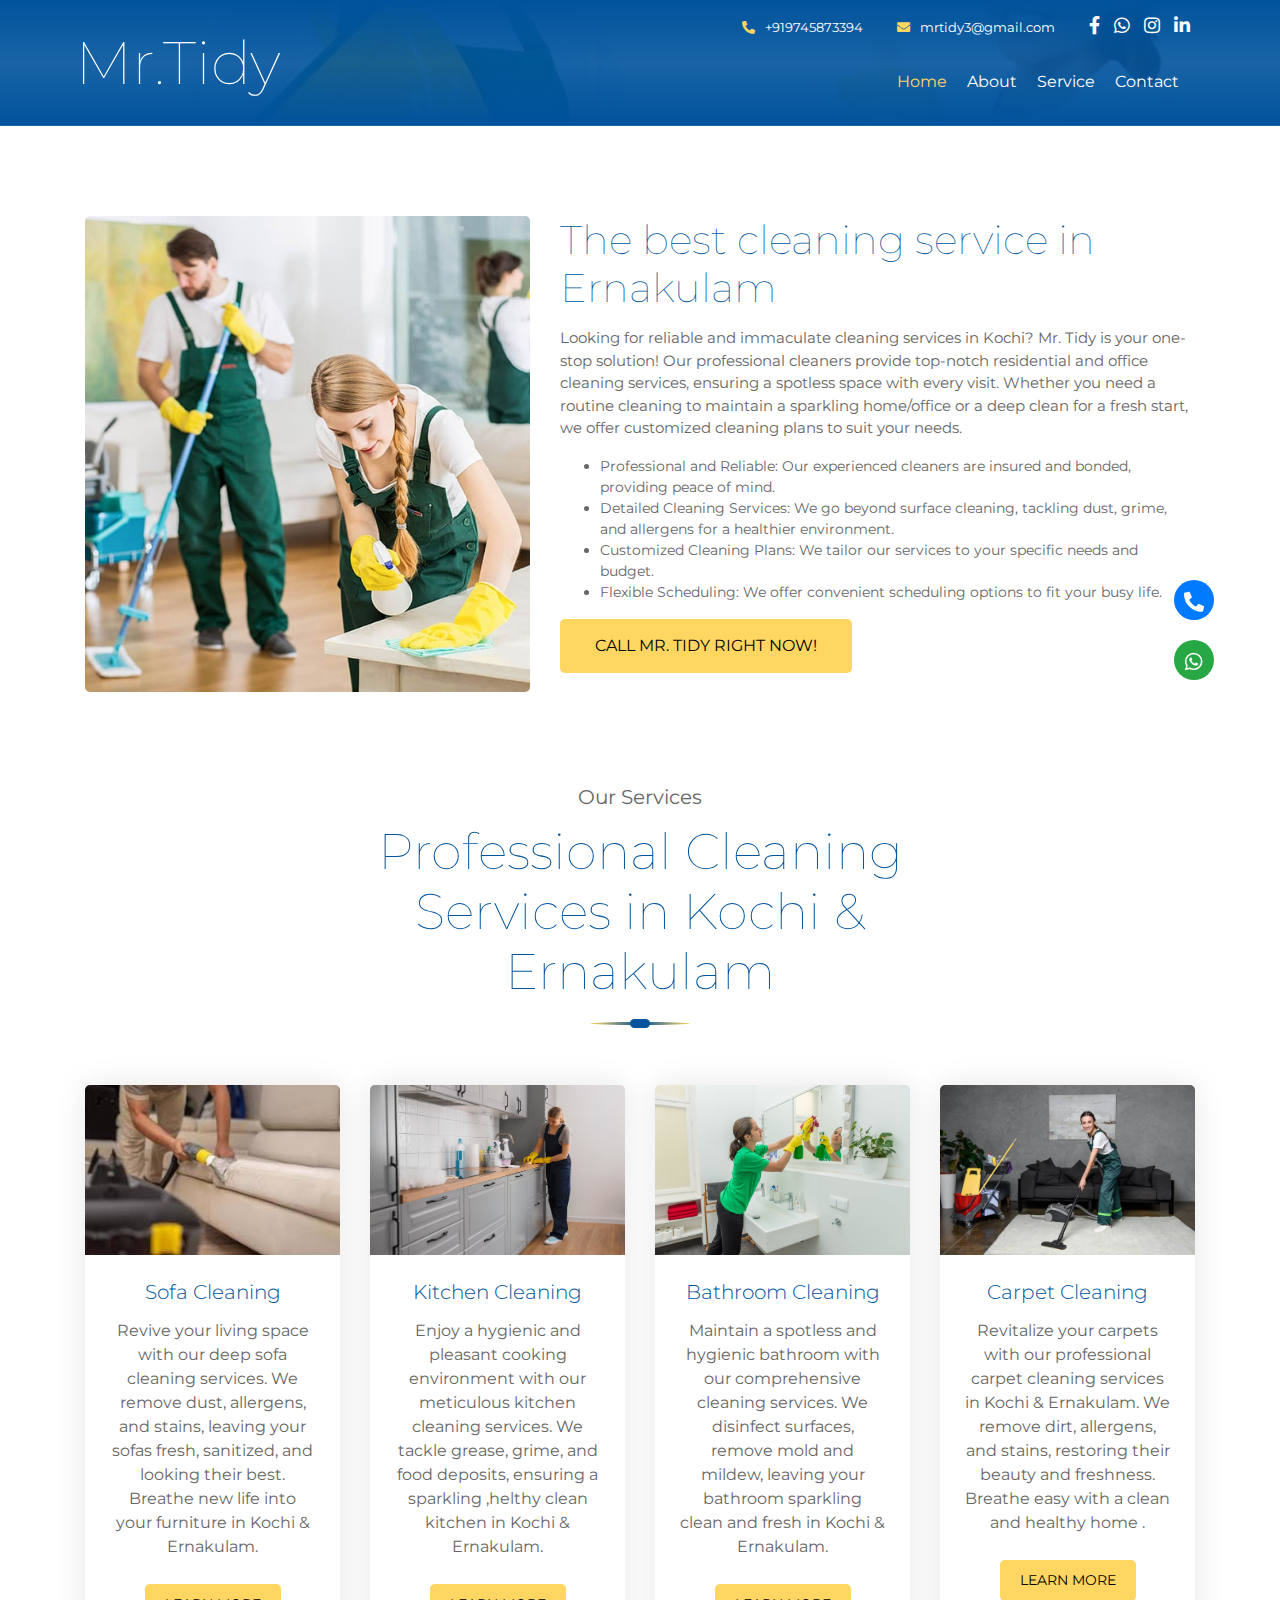
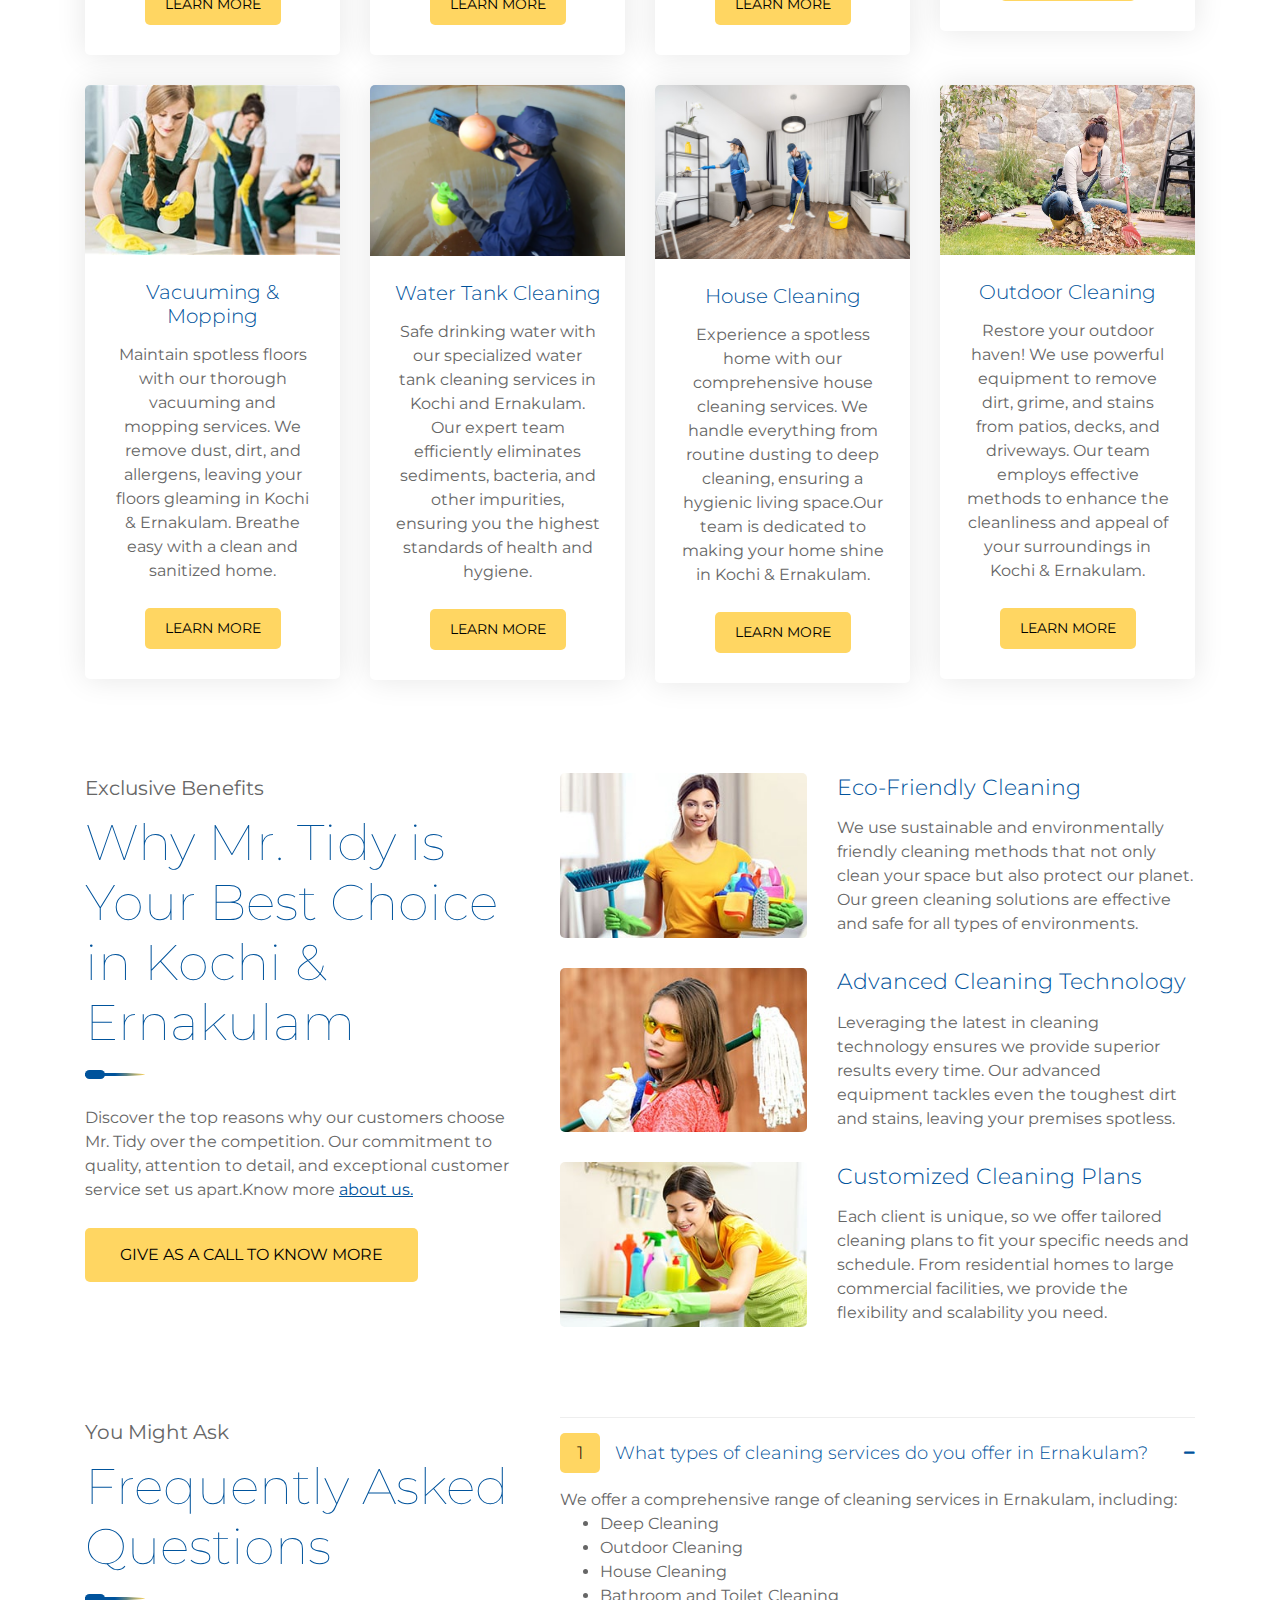
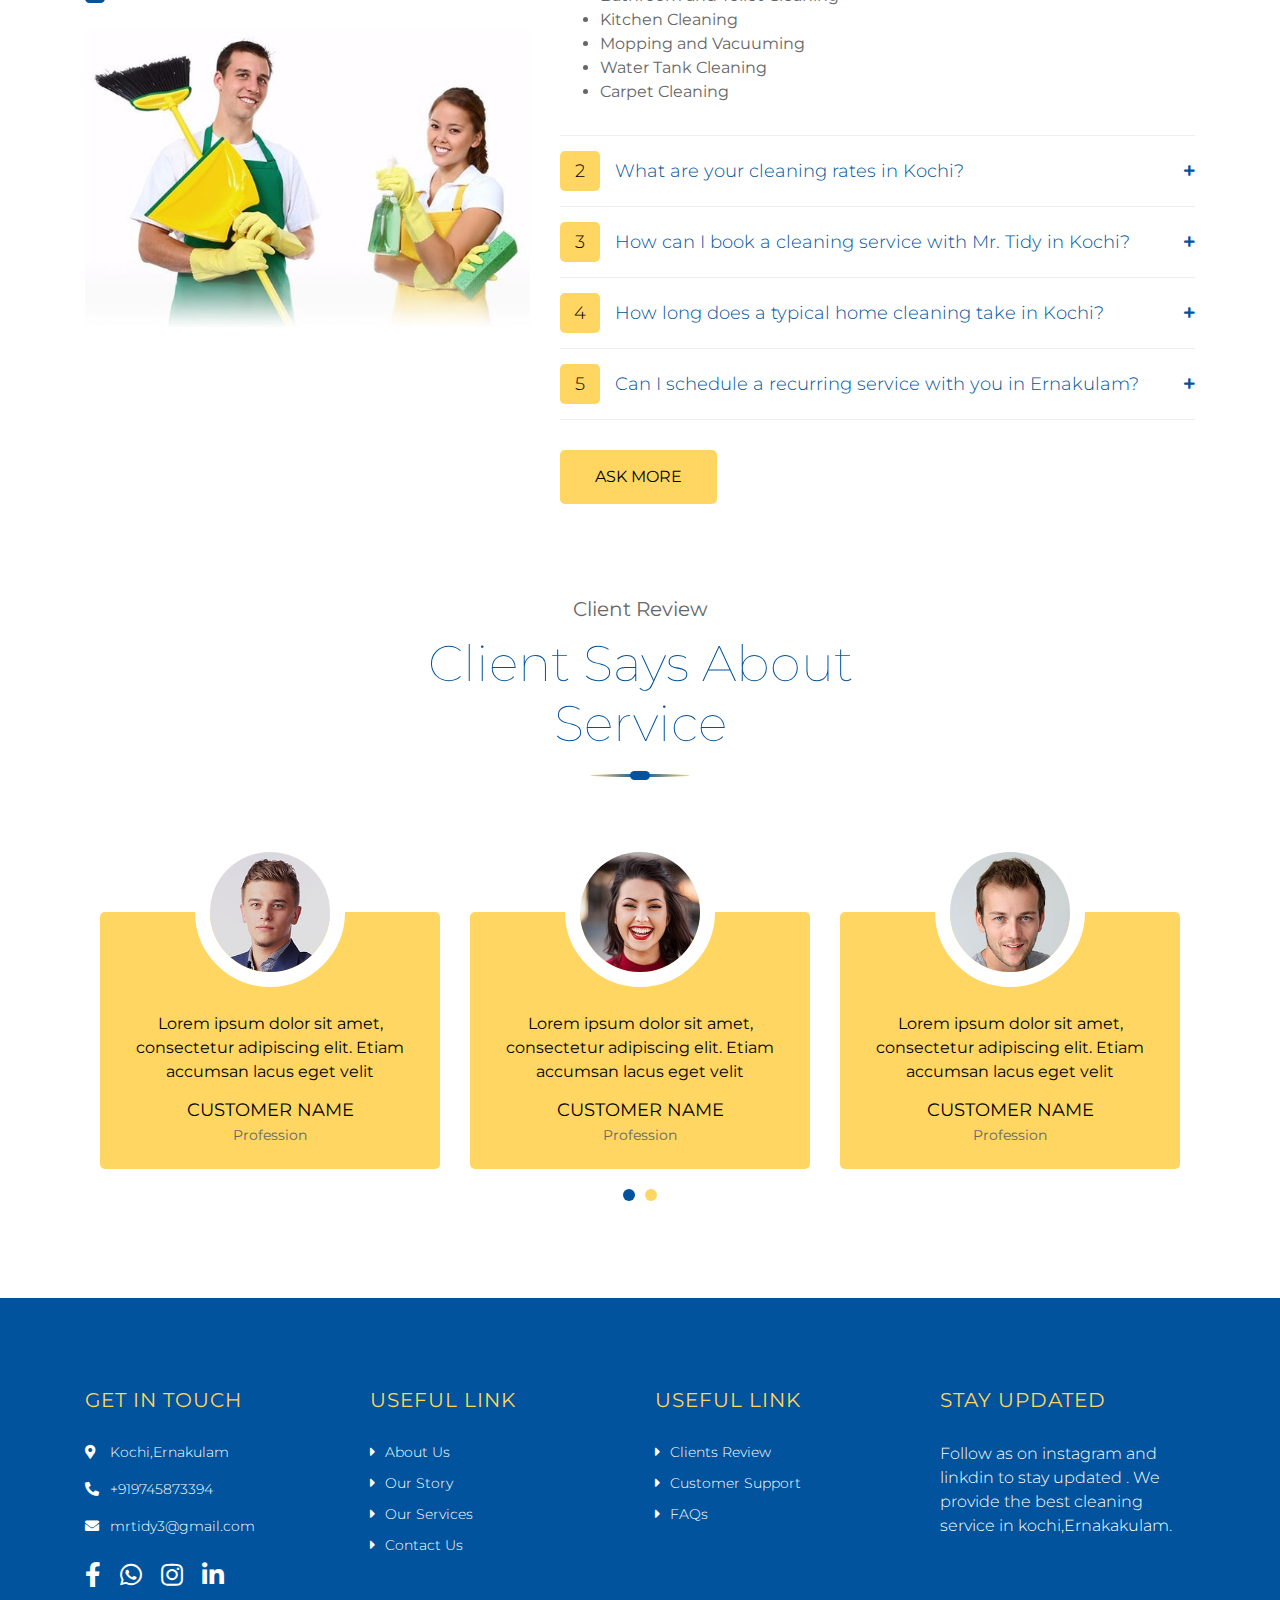
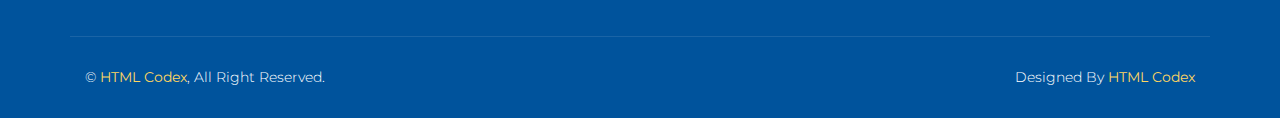
==== commit bb9a719c: "single pages added" ====
--- a/index.html
+++ b/index.html
@@ -6,15 +6,20 @@
     <meta content="width=device-width, initial-scale=1.0" name="viewport" />
 
     <meta
-      content="cleaning services Ernakulam, cleaning company Ernakulam, home cleaning Ernakulam, 
-      commercial cleaning Ernakulam, sofa cleaning Ernakulam, deep cleaning Ernakulam,
+      content="cleaning services Ernakulam, cleaning company kochi ernakulam,
+       home cleaning Ernakulam, 
+      commercial cleaning Ernakulam, sofa cleaning Ernakulam,
+       deep cleaning Ernakulam,
        carpet cleaning Ernakulam, cleaning service Kerala,
         cleaning company Kerala,Cleaning Service in Kochi,
         Kochi Cleaning Service, Professional Cleaning in Kochi,
         Kochi Cleaning Company, House cleaning service in kochi,
         How much does deep cleaning cost in Kochi?,
         How much do most cleaning services charge?,
-        Top cleaning service in kochi"
+        Top cleaning service in kochi ,
+        how much do cleaning services charge in kochi,
+        commercial cleaning kochi ernakulam
+        "
       name="keywords"
     />
     <meta
@@ -77,12 +82,17 @@
                 </div>
                 <div class="topbar-col">
                   <div class="topbar-social">
-                    <a href=""><i class="fab fa-twitter"></i></a>
-                    <a href=""><i class="fab fa-facebook-f"></i></a>
+                    <a
+                      href="https://www.facebook.com/profile.php?id=61555142606999&mibextid=ZbWKwL"
+                      ><i class="fab fa-facebook-f"></i
+                    ></a>
                     <a href="https://wa.me/+919745873394"
                       ><i class="fab fa-whatsapp"></i
                     ></a>
-                    <a href=""><i class="fab fa-instagram"></i></a>
+                    <a
+                      href="https://www.instagram.com/tidy3568?utm_source=qr&igsh=MTAzOXN4M3Bscjh2dA=="
+                      ><i class="fab fa-instagram"></i
+                    ></a>
                     <a href=""><i class="fab fa-linkedin-in"></i></a>
                   </div>
                 </div>
@@ -181,7 +191,7 @@
           <div class="row">
             <div class="col-lg-3 col-md-6">
               <div class="service-item">
-                <img src="img/sofa-cleaning.jpg" alt="Sofa Cleaning Kochi" />
+                <img src="img/sofa.jpg" alt="Sofa Cleaning Kochi" />
                 <h3>Sofa Cleaning</h3>
                 <p>
                   Revive your living space with our deep sofa cleaning services.
@@ -189,12 +199,12 @@
                   fresh, sanitized, and looking their best. Breathe new life
                   into your furniture in Kochi & Ernakulam.
                 </p>
-                <a class="btn" href="single.html">Learn More</a>
+                <a class="btn" href="sofa-cleaning.html">Learn More</a>
               </div>
             </div>
             <div class="col-lg-3 col-md-6">
               <div class="service-item">
-                <img src="img/service-2.jpg" alt="Kitchen Cleaning Kochi" />
+                <img src="img/kitchen.jpg" alt="Kitchen Cleaning Kochi" />
                 <h3>Kitchen Cleaning</h3>
                 <p>
                   Enjoy a hygienic and pleasant cooking environment with our
@@ -202,7 +212,7 @@
                   and food deposits, ensuring a sparkling ,helthy clean kitchen
                   in Kochi & Ernakulam.
                 </p>
-                <a class="btn" href="">Learn More</a>
+                <a class="btn" href="kitchen-cleaning.html">Learn More</a>
               </div>
             </div>
             <div class="col-lg-3 col-md-6">
@@ -218,7 +228,7 @@
                   mold and mildew, leaving your bathroom sparkling clean and
                   fresh in Kochi & Ernakulam.
                 </p>
-                <a class="btn" href="">Learn More</a>
+                <a class="btn" href="bathroom-cleaning.html">Learn More</a>
               </div>
             </div>
             <div class="col-lg-3 col-md-6">
@@ -231,7 +241,7 @@
                   stains, restoring their beauty and freshness. Breathe easy
                   with a clean and healthy home .
                 </p>
-                <a class="btn" href="">Learn More</a>
+                <a class="btn" href="carpet-cleaning.html">Learn More</a>
               </div>
             </div>
             <div class="col-lg-3 col-md-6">
@@ -247,7 +257,7 @@
                   your floors gleaming in Kochi & Ernakulam. Breathe easy with a
                   clean and sanitized home.
                 </p>
-                <a class="btn" href="">Learn More</a>
+                <a class="btn" href="vaccuming-mopping.html">Learn More</a>
               </div>
             </div>
             <div class="col-lg-3 col-md-6">
@@ -263,7 +273,7 @@
                   eliminates sediments, bacteria, and other impurities, ensuring
                   you the highest standards of health and hygiene.
                 </p>
-                <a class="btn" href="">Learn More</a>
+                <a class="btn" href="watertank-cleaning.html">Learn More</a>
               </div>
             </div>
             <div class="col-lg-3 col-md-6">
@@ -277,13 +287,13 @@
                   dedicated to making your home shine in Kochi & Ernakulam.
                 </p>
 
-                <a class="btn" href="">Learn More</a>
+                <a class="btn" href="house-cleaning.html">Learn More</a>
               </div>
             </div>
             <div class="col-lg-3 col-md-6">
               <div class="service-item">
                 <img
-                  src="img/outdoor-cleaning.jpg"
+                  src="img/outdoorcleaning2.jpg"
                   alt="Outdoor Cleaning Kochi"
                 />
                 <h3>Outdoor Cleaning</h3>
@@ -295,7 +305,7 @@
                   Ernakulam.
                 </p>
 
-                <a class="btn" href="">Learn More</a>
+                <a class="btn" href="out-door.html">Learn More</a>
               </div>
             </div>
           </div>
@@ -627,9 +637,17 @@
                 <p><i class="fa fa-phone-alt"></i>+919745873394</p>
                 <p><i class="fa fa-envelope"></i>mrtidy3@gmail.com</p>
                 <div class="footer-social">
-                  <a href=""><i class="fab fa-facebook-f"></i></a>
-                  <a href=""><i class="fab fa-whatsapp"></i></a>
-                  <a href=""><i class="fab fa-instagram"></i></a>
+                  <a
+                    href="https://www.facebook.com/profile.php?id=61555142606999&mibextid=ZbWKwL"
+                    ><i class="fab fa-facebook-f"></i
+                  ></a>
+                  <a href="https://wa.me/+919745873394"
+                    ><i class="fab fa-whatsapp"></i
+                  ></a>
+                  <a
+                    href="https://www.instagram.com/tidy3568?utm_source=qr&igsh=MTAzOXN4M3Bscjh2dA=="
+                    ><i class="fab fa-instagram"></i
+                  ></a>
                   <a href=""><i class="fab fa-linkedin-in"></i></a>
                 </div>
               </div>
--- a/css/style.css
+++ b/css/style.css
@@ -6,6 +6,10 @@
   background: #ffffff;
   font-family: "Montserrat", sans-serif;
   font-weight: 400;
+}
+
+.link{
+  color: #007bff;
 }
 
 h1,
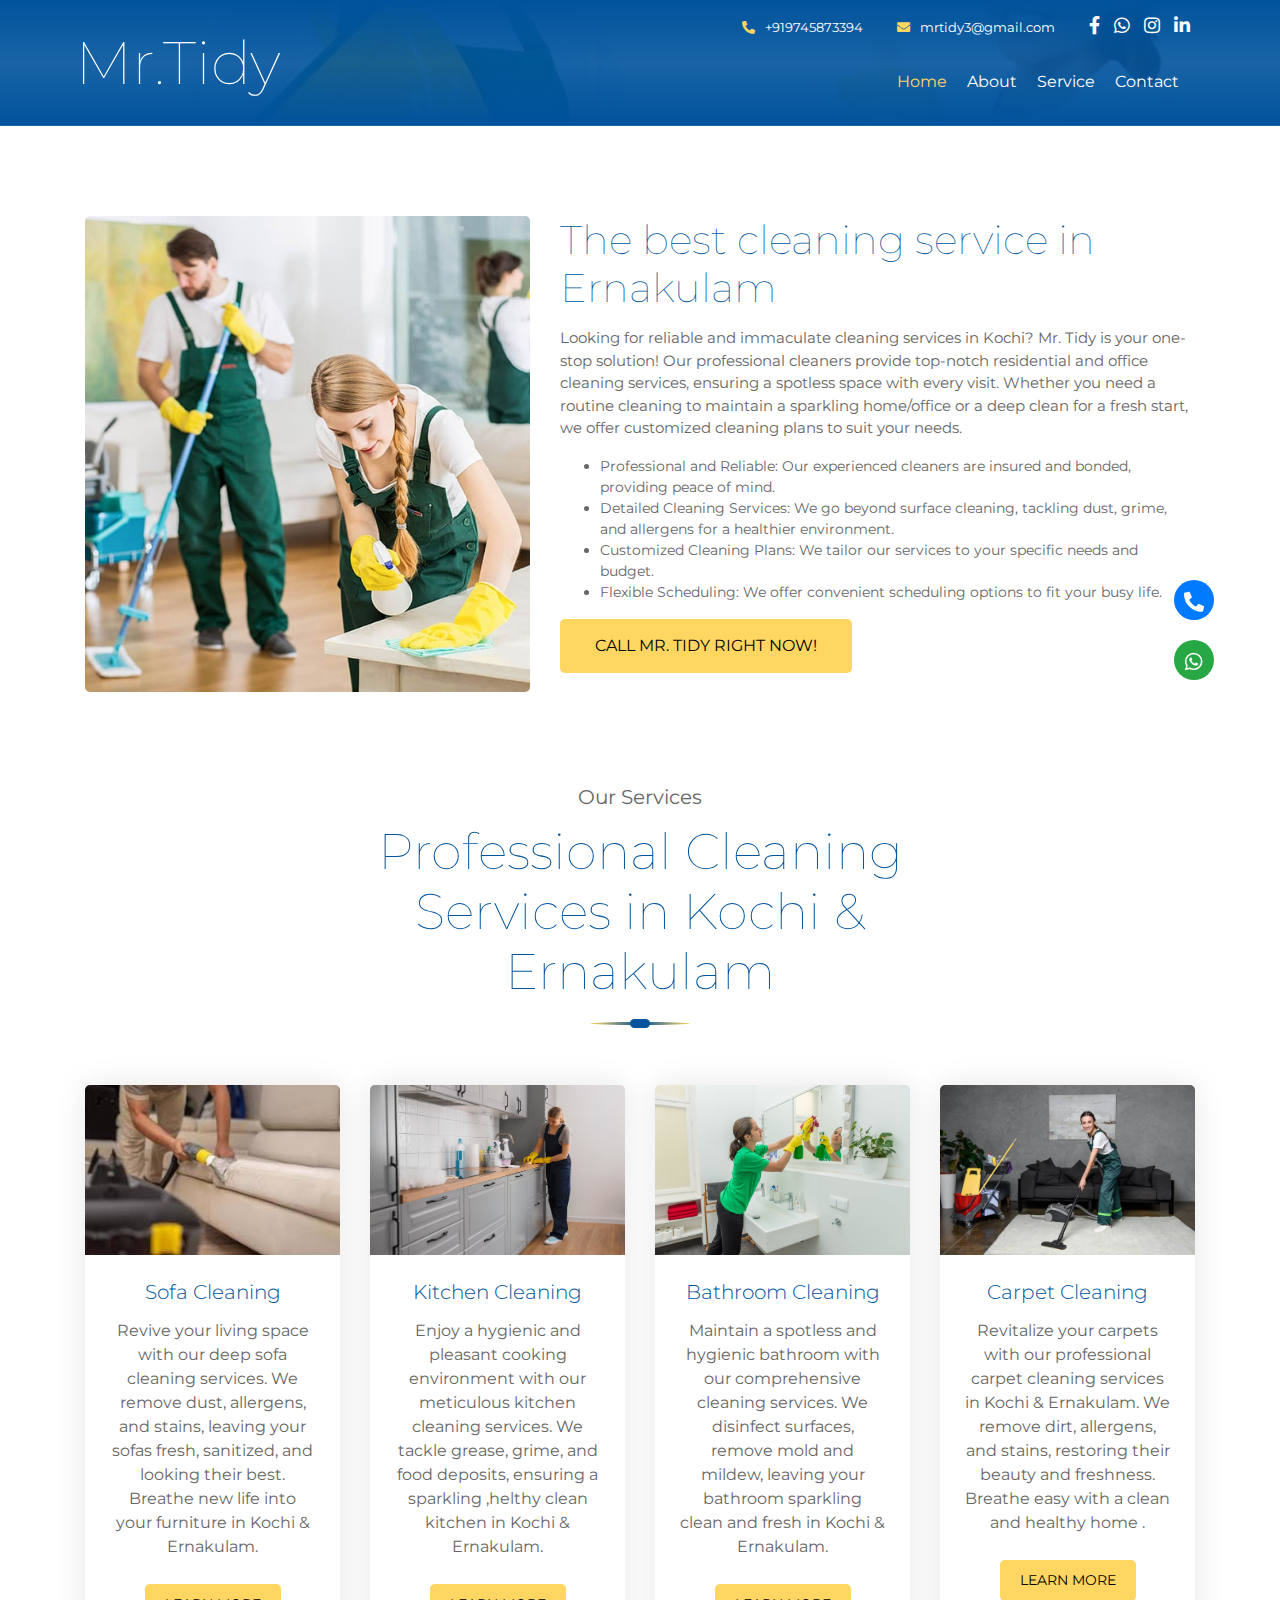
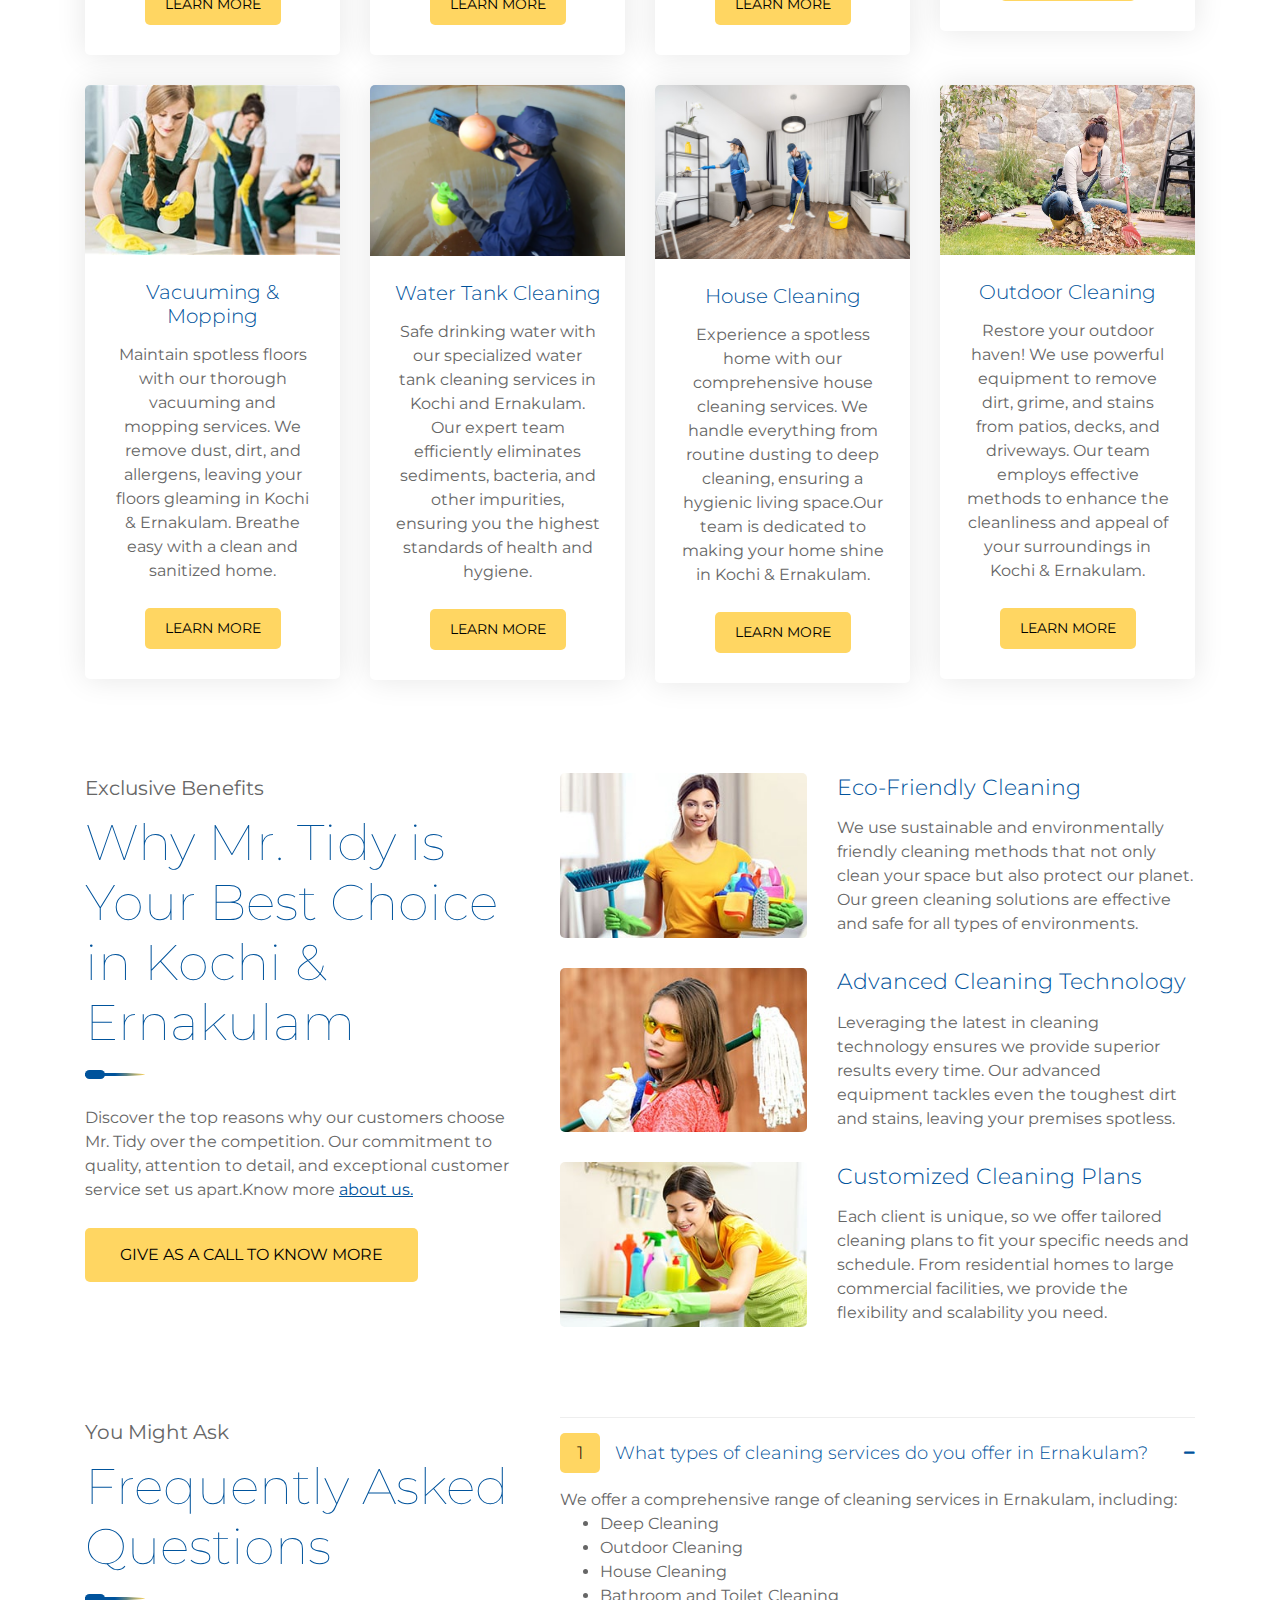
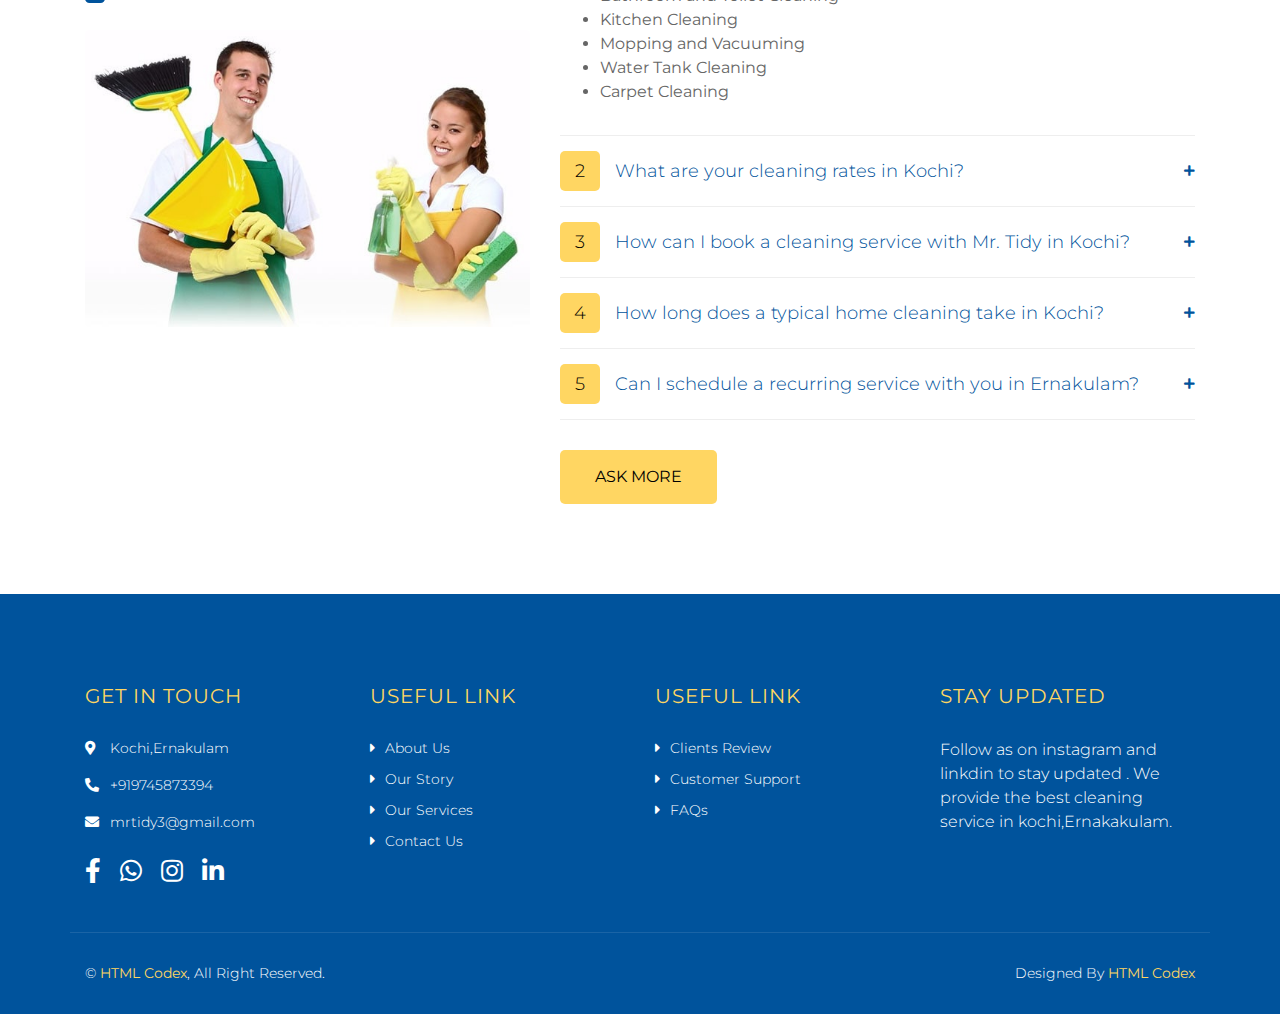
==== commit 4e1cf0c8: "testimonials commented" ====
--- a/index.html
+++ b/index.html
@@ -2,9 +2,9 @@
 <html lang="en">
   <head>
     <meta charset="utf-8" />
-    <title>mr:tidy the best cleaning service in kerala</title>
+    <link  rel="icon" type="image/svg+xml" href="img/mrtidy.png" />
+    <title>mr:tidy the best cleaning service in kochi ,Eranakulam</title>
     <meta content="width=device-width, initial-scale=1.0" name="viewport" />
-
     <meta
       content="cleaning services Ernakulam, cleaning company kochi ernakulam,
        home cleaning Ernakulam, 
@@ -551,7 +551,7 @@
       <!-- FAQs End -->
 
       <!-- Testimonial Start -->
-      <div class="testimonial">
+      <!-- <div class="testimonial">
         <div class="container">
           <div class="section-header">
             <p>Client Review</p>
@@ -612,7 +612,7 @@
             </div>
           </div>
         </div>
-      </div>
+      </div> -->
       <!-- Testimonial End -->
 
       <!-- icons - start -->
